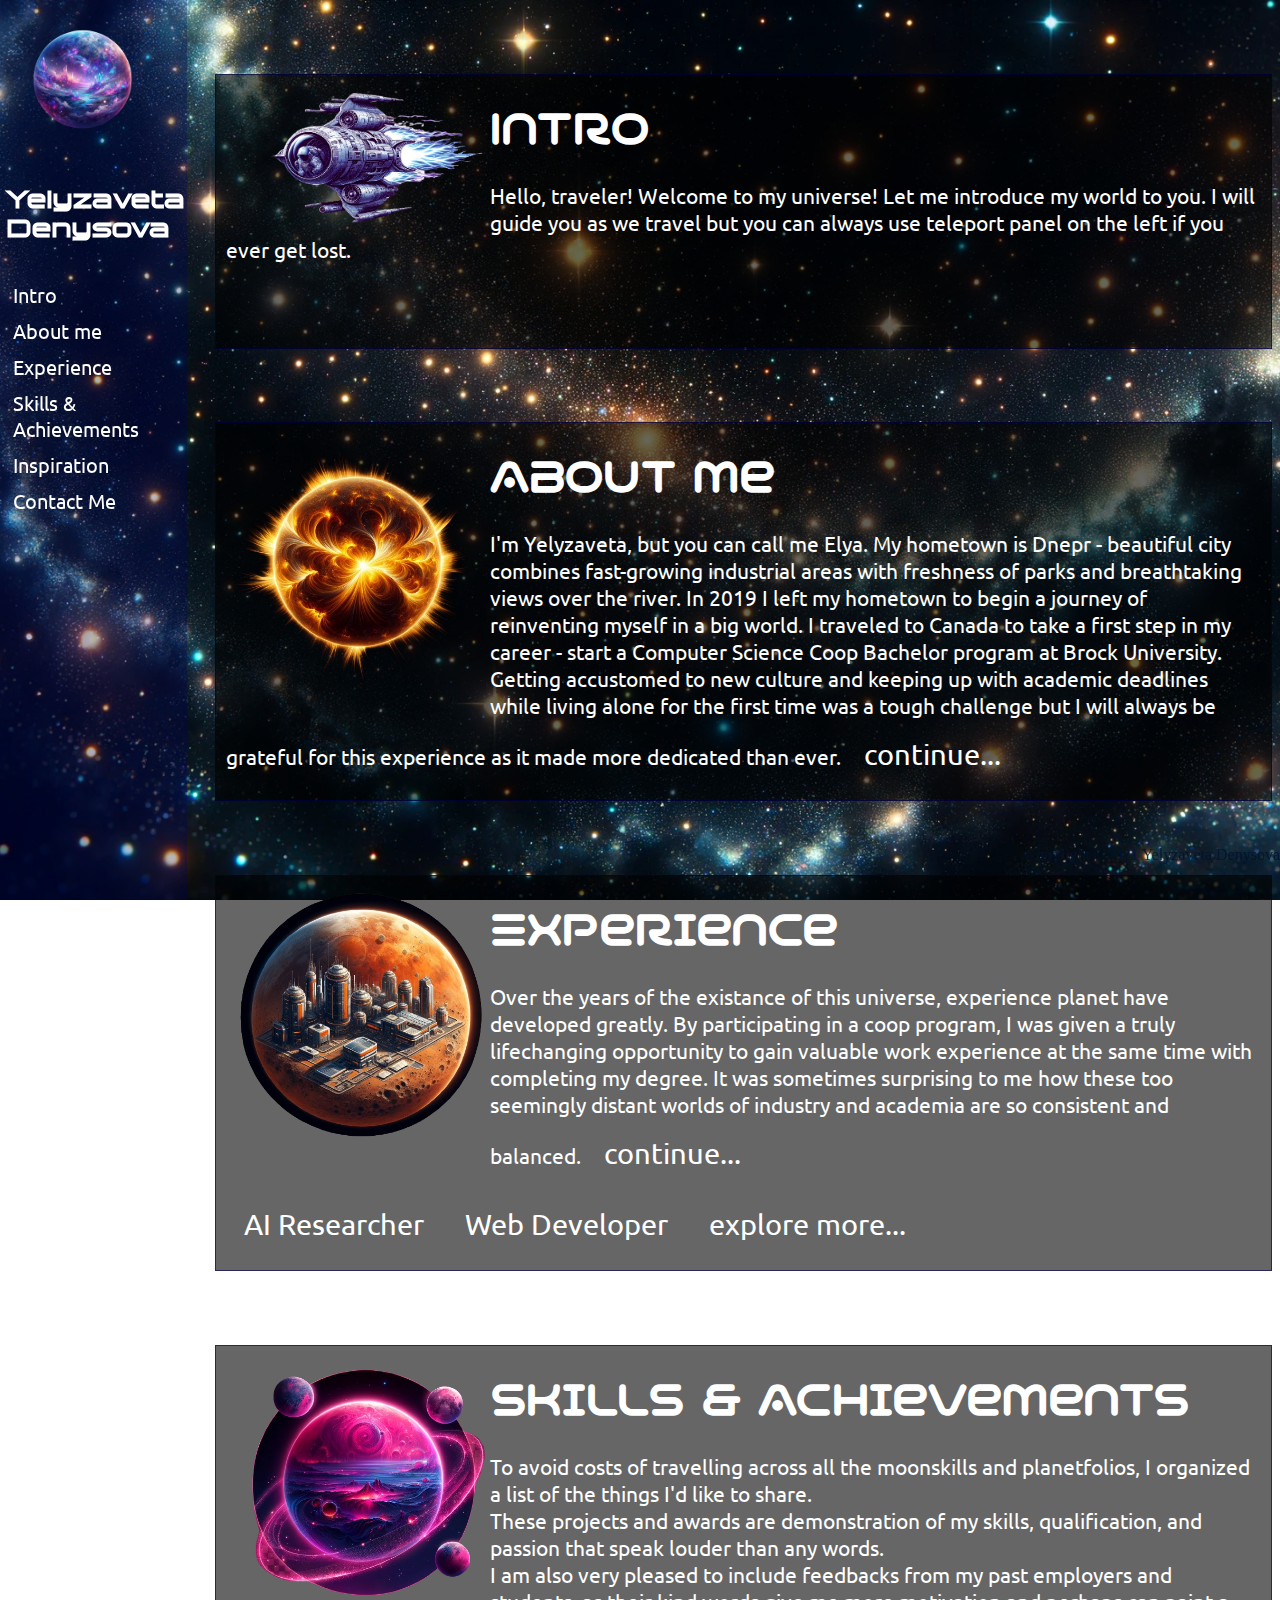
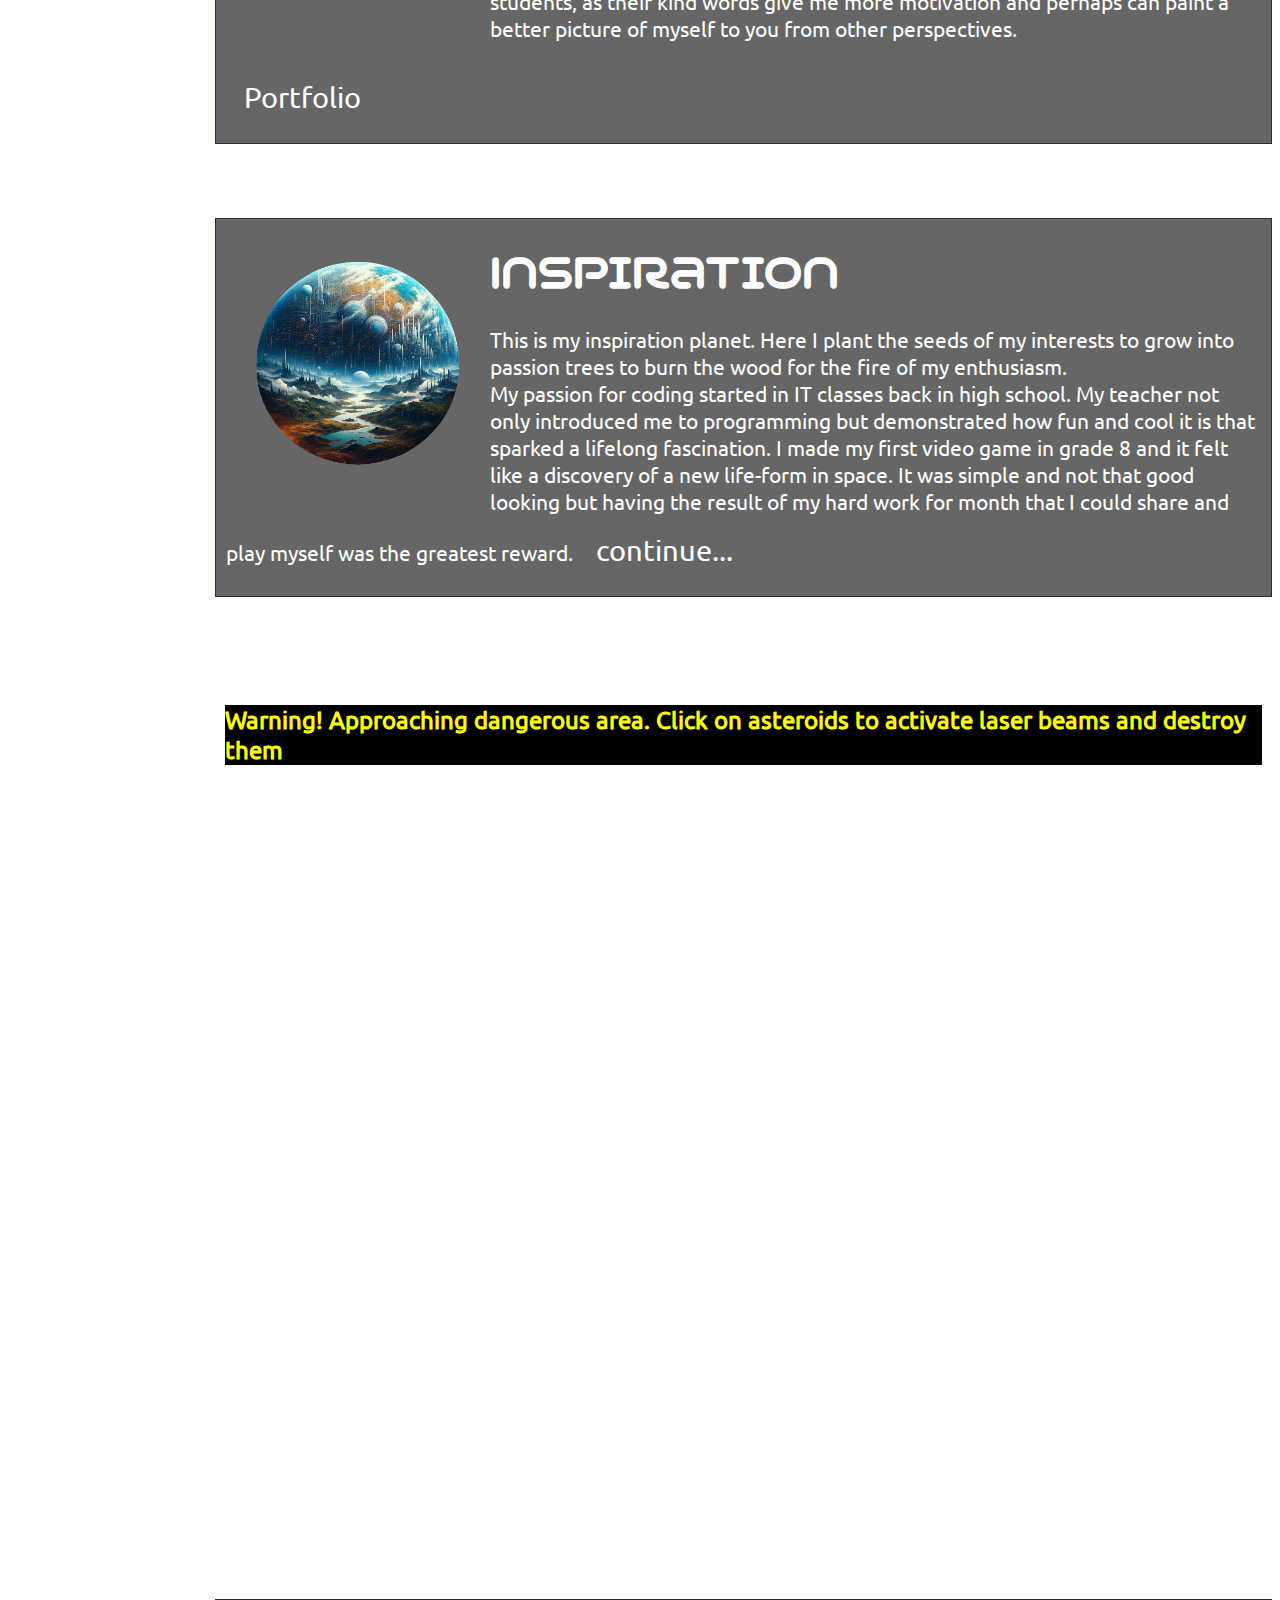
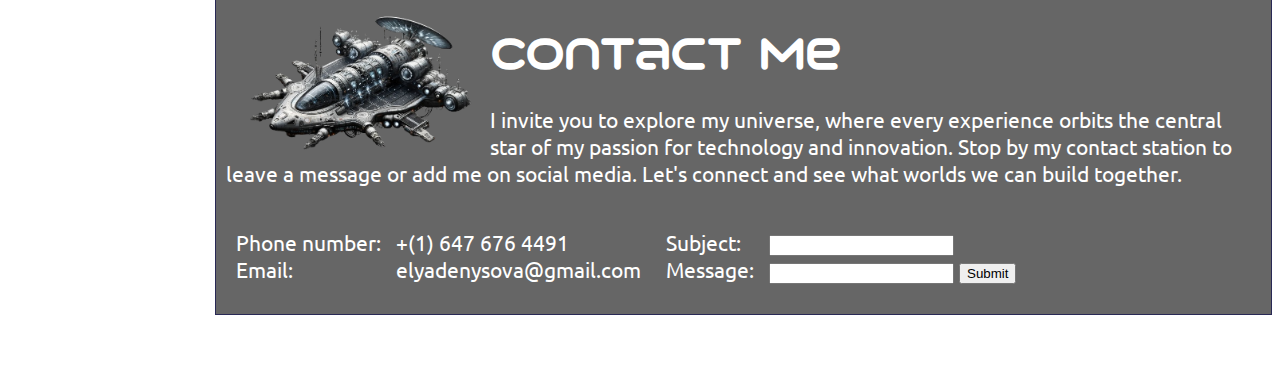
==== index.html @ 6df2155f "more pics" ====
<!DOCTYPE html>
<html>

<head>
  <meta charset="UTF-8">
  <link rel="icon" href="img/planetLogo0.png" type="image/x-icon">
  <title>Yelyzaveta Denysova</title>
  <link rel="stylesheet" href="styles.css">
  <link rel="stylesheet" href="https://use.fontawesome.com/releases/v5.14.0/css/all.css"
    integrity="sha384-HzLeBuhoNPvSl5KYnjx0BT+WB0QEEqLprO+NBkkk5gbc67FTaL7XIGa2w1L0Xbgc" crossorigin="anonymous">
</head>

<body>
  <header>
    <nav id="navbar">
      <a><img src="img/planetLogo0.png" alt="Logo"></a>
      <h2 id="personalName">Yelyzaveta Denysova</h2>
      <ul>
        <div><a href="#intro">Intro</a></div>
        <div><a href="#about">About me</a></div>
        <div><a href="#exp">Experience</a></div>
        <div><a href="#skills">Skills & Achievements</a></div>
        <div><a href="#insp">Inspiration</a></div>
        <div><a href="#contact">Contact Me</a></div>
      </ul>
      <div id="social"><a href="https://www.linkedin.com/in/elyadenysova">
          <i class="fab fa-linkedin"></i>
        </a>
        <a href="https://www.instagram.com/elya_dnsv">
          <i class="fab fa-instagram"></i>
        </a>
        <a href="https://github.com/ed18xy">
          <i class="fab fa-github"></i>
        </a>
      </div>
    </nav>
  </header>
  <main id="maincontent">
    <section class="section" id="intro">
      <a><img id="sectionimg" class="sectionimg" src="img/ship1.png" alt="ship"></a>
      <h1>Intro</h1>
      <p>Hello, traveler! Welcome to my universe! Let me introduce my world to you.
        I will guide you as we travel but you can always use teleport panel on the
        left if you ever get lost. </br></br></br> </p>
    </section>
    <section class="section" id="about">
      <a><img id="sectionimg" class="sectionimg" src="img/sun0.png" alt="ship"></a>
      <h1>About me</h1>
      I'm Yelyzaveta, but you can call me Elya. My hometown is Dnepr - beautiful city combines
        fast-growing industrial areas with freshness of parks and breathtaking views over the river.
        In 2019 I left my hometown to begin a journey of reinventing myself in a big world.
        I traveled to Canada to take a first step in my career - start a Computer Science Coop Bachelor program
        at Brock University. Getting accustomed to new culture and keeping up with academic deadlines while living alone
        for the first time was a tough challenge but I will always be grateful for this experience as it made more
        dedicated than ever. <div type="button" class="collapsible" style="display: inline-flex;">continue... </div>
          <p class="content">
            <img id="aboutMeimg" class="contextimg" src="img/meBrock.jpg" alt="me">
        As my graduation looms, I reflect on a path marked by intellectual growth and professional
        refinement. I have completed several coop work terms enriching my knowledge and sharpening my skills while also
        greatly expanding my network with brilliant people. However, I could not settle at this and wanted to diversify
        my journey even more by becoming a research and later teaching assistant at my university. All that not only
        gave me pricelessly valuable knowledge and skills, but it was simply fun and fulfilling. I was looking forward
        each day to see how I can advance my research, or what cool feature can I add to my project, or how can I engage
        students into learning a new concept. As I am approaching my graduation and my time at Brock University is about
        to end, this is only the beginning of my journey, and I cannot wait to see where it will bring me.
          </p>
    </section>
    <section class="section" id="exp">
      <a><img id="sectionimg" class="sectionimg" src="img/expo0.png" alt="ship"></a>
      <h1>Experience</h1>
        Over the years of the existance of this universe, experience planet have developed greatly. By participating in
        a coop program, I was given a truly lifechanging opportunity to gain valuable work experience at the same time
        with completing my degree. It was sometimes surprising to me how these too seemingly distant worlds of industry
        and academia are so consistent and balanced.  <div type="button" class="collapsible" style="display: inline-flex;">continue... </div>
        <div class="content" style="float: left;">
          <img id="expimg" class="contextimg" src="img/CNposters.JPG" alt="me">
          I learned how useful certain theoretical concepts are for
        optimization of a real-life projects and at the same time the involvement in a large-scale system with
        contribution from many highly experienced and skilled developers enriched my knowledge and showed me realistic
        examples of the concepts I have learned.
        In each role I looked for ways to learn as much as possible and to
        provide the best value out of my own skills, and based on employers' feedback I believe I was successful. Almost
        every time I would go above my job responsibilities just to utilize my time to the most potential like my
        contribution to Artificial Intelligence lab in Ministry of Transportation. Therefore, this is not just a
        description of my past jobs' responsibilities, this is a summary of my real personal contribution that I worked
        really hard on.
        </div></br>
      <button type="button" class="collapsible" style="font-family:'Ubuntu'">AI Researcher <i
          class="fa fa-caret-down"></i></button>
      <div class="content">
        <ul>
          <li>Received NSERC Undergraduate Student Research Award for full-time research in AI.</li>
          <li>Conducted a comparative study of different types of Cooperative Particle Swarm Optimization(CPSO)
            algorithms for training Artificial Neural Networks(ANN).</li>
          <li>Developed basic CPSO architecture, implemented Merging and Decomposition algorithms, and optimized ANN
            testing of learning and evaluation.</li>
          <li>Organized workload, collaborated with other students, and reported frequently to supervisor.</li>
        </ul>
      </div>
      <button type="button" class="collapsible" style="font-family:'Ubuntu'">Web Developer <i
          class="fa fa-caret-down"></i></button>
      <div class="content">
        <img id="expimg" class="contextimg" src="img/iOlabwork.png" alt="me">
        <ul>
          <li>Developed and integrated new feature in JavaScript for the new hardware plug-in to include more sensors
            for the expansion of the iOLab Online.</li>
          <li>Provided support for all sensors set-up, calibration, and data gathering as well as the plug-in board
            general settings and functionality.</li>
          <li>Conducted extensive software testing online and in-lab, provided technical suggestions throughout all the
            planning and implementation. </li>
          <li>Communicated with professors to ensure quality product by the deadline as well as to provide suggestions
            for design improvement.</li>
          <li>Provided detailed documentation and maintenance to ensure smooth release.</li>
        </ul>
      </div>
      <div type="button" class="collapsible" style="display: inline-flex;">explore more... </div>
      <div class="content">
      <button type="button" class="collapsible" style="font-family:'Ubuntu'">Full-Stack Developer and Researcher: Ministry of
        Transportation <i class="fa fa-caret-down"></i></button>
      <div class="content">
        <ul>
          <li>Conducted maintenance and evolution of the online educational platform focusing on enhancing user
            experience using JavaScript, improving backend with C#, leading to faster loading times by 4 times and more
            reliable performance, and optimising SQL database with more efficient data structures reducing table size by
            up to 10%.</li>
          <li>Collaborated daily with peers following Agile process techniques for effective communication with other
            developers and management. </li>
          <li>Conducted research on innovative blockchain technologies and held 2 presentations (general and technical)
            to share my findings with colleagues.</li>
          <li>Assisted on a project utilising AI with labelling, training, and developing Python scripts for recording
            data that allowed showcasing superior model performance at over 98%.</li>
          <li>Examined and evaluated the benefits and challenges of NVIDIA TAO tool in training open source model on the
            custom dataset.</li>
          <li>Performed research and prepared detailed report as well as presentation on tools and technologies that
            ministry should consider for enabling MTO's Data Marketplace </li>
        </ul>
      </div><br />
      <button type="button" class="collapsible" style="font-family:'Ubuntu'">Lab Demonstrator: Internet Technologies <i
          class="fa fa-caret-down"></i></button>
      <div class="content">
        <ul>
          <li>Taught practical skills of web development including HTML, CSS, JavaScript, PHP, SQL, and Python through
            live demonstration and exercise practice</li>
          <li>Collaborated with other TAs and professor to review and improve lab curriculum as well as providing
            constant updates on students feedback after labs </li>
          <li>Shared techniques for creating fast, responsive, and secure web pages as well as tips from personal
            experience in the industry</li>
          <li>Managed 4 lab groups, 1 consultation hour, and 2 exam sessions while keeping up with grading, preparing
            for labs, and answering emails</li>
          <li>Volunteered to design and distribute a lab practice test to assist students with exam preparation </li>
        </ul>
      </div>
      <button type="button" class="collapsible" style="font-family:'Ubuntu'">Lead Instructor: CodeNinjas <i
          class="fa fa-caret-down"></i></button>
      <div class="content">
        <img id="expimg" class="contextimg" src="img/cnDrawing.JPG" alt="me">
        <ul>
          <li>Examined and updated the Create program curriculum for game development in Scratch, RobloxStudio, Unity,
            and JavaScript based Game Development Platform.</li>
          <li>Increased students' ability to learn and explore objects and functions by upgrading the search feature and
            developing new content on the documentation website.</li>
          <li>Demonstrated leadership skills by performing as a role model to the rest of the sensei team to help them
            expand their knowledge and improve teaching skills.</li>
        </ul>
      </div>
      <button type="button" class="collapsible" style="font-family:'Ubuntu'">Code Sensei: CodeNinjas <i
          class="fa fa-caret-down"></i></button>
      <div class="content">
        <img id="expimg" class="contextimg" src="img/meWorkCn.JPG" alt="me">
        <ul>
          <li>Introduced students to coding through game-building activities, teaching basics of game development and 3D
            modeling, and demonstrating how programming can be amusing, challenging, and entertaining.</li>
          <li>Engaged kids ages 5-7 in image-based coding activities and building power circuits and helping them
            develop critical thinking and hand motor skills.</li>
          <li>Hosted "Parents Night Out", birthday parties and other events involving entertaining group activities and
            games in fun and informal environment.</li>

        </ul>
      </div>
    </div>
    </section class="section">
    <section class="section" id="skills">
      <a><img id="sectionimg" class="sectionimg" src="img/portfolio3.png" alt="ship"></a>
      <h1>Skills & Achievements</h1>
      <p>To avoid costs of travelling across all the moonskills and planetfolios, I organized a list of
        the things I'd like to share.
        </br>These projects and awards are demonstration of my skills, qualification, and passion that
        speak louder than any words.
        </br>I am also very pleased to include feedbacks from my past employers and students, as their kind words give
        me more motivation and perhaps can paint a better picture of myself to you from other perspectives.

      </p>
      <button type="button" class="collapsible" style="font-family:'Ubuntu'">Portfolio<i
          class="fa fa-caret-down"></i></button>
      <div id="portfolio" class="content">

      </div>
    </section>
    <section class="section" id="insp">
      <a><img id="sectionimg" class="sectionimg" src="img/inspoplanet3.png" alt="ship"></a>
      <h1>Inspiration</h1>
      This is my inspiration planet. Here I plant the seeds of my interests to grow into passion trees to burn the
        wood for the fire of my enthusiasm.
        <br />My passion for coding started in IT classes back in high school. My teacher not only introduced me to
        programming but demonstrated how fun and cool it is that sparked a lifelong fascination. I made my first video
        game in grade 8 and it felt like a
        discovery of a new life-form in space. It was simple and not that good looking but having the result of my hard
        work for month that I could share and play myself was the greatest reward.
        <div type="button" class="collapsible" style="display: inline-flex;">continue... </div>
          <p class="content">
            <img id="inspoimg" class="contextimg" src="img/me.png" alt="me">
        <br />As long as I can remember I was always mesmerised by the unknown of space so there is no surprised that my
        favourite genre is science fiction. I especially enjoy The Martian Chronicles and short stories by Ray Bradbury.
        <br />I can't go without mentioning my heartwarming creative outlet - dancing. I have been perfecting this art
        for years - professionally and as hobby. It goes without saying that music has a big impact on me too.
      </p>
    </section>
    <section id="gameplace">
      <h3>Warning! Approaching dangerous area. Click on asteroids to activate laser beams
        and destroy them
      </h3>
      <canvas id="game"></canvas>
      <script src="main.js"></script>
    </section class="section">
    <section class="section" id="contact">
      <a><img id="sectionimg" class="sectionimg" src="img/station0.png" alt="ship"></a>
      <h1>Contact Me</h1>
      <p>
        I invite you to explore my universe, where every experience orbits the central star of my passion for technology
        and innovation. Stop by my contact station to leave a message or add me on social media. Let's connect and see
        what worlds we can build together.
      </p>
      <div id="contactinfo">
        <div>
          <p>
            Phone number: </br>
            Email:
          </p>
        </div>
        <div>
          <p>
            +(1) 647 676 4491</br>elyadenysova@gmail.com
          </p>
        </div>
        <div style="padding-left: 10px;">
          <form id="contact-form0">
            <label for="name">Subject:</label></br>
            <label for="message">Message:</label>
          </form>
        </div>
        <div>
          <form id="contact-form">
            <input type="text" name="name"></br>
            <input name="message"></input>
            <button type="submit">Submit</button>
          </form>
        </div>
      </div>

    </section>
  </main>
  <script>
    //adjust sections
    const navbar = document.getElementById("navbar");
    const width = navbar.offsetWidth;
    var section = document.getElementById("maincontent");
    section.style.marginLeft = (width + 20) + "px";

    //adjust images in each section
    var planets = document.getElementsByClassName("sectionimg");

    for (var i = 0; i < planets.length; i++) {
      if (window.innerWidth > 850) {
        planets[i].style.width = 0.25 * section.offsetWidth + 'px';
      } else {
        planets[i].style.width = 0.45 * section.offsetWidth + 'px';
      }

    }
    var sectionels = document.getElementsByClassName("section");
    for (var i = 0; i < sectionels.length; i++) {
      sectionels[i].style.minHeight = planets[i].offsetHeight + 'px';
    }

    //add collapsable code 
    var coll = document.getElementsByClassName("collapsible");
    for (var i = 0; i < coll.length; i++) {
      coll[i].addEventListener("click", function () {
        this.classList.toggle("active");
        var content = this.nextElementSibling;
        if (content.style.display === "list-item") {
          content.style.display = "none";
        } else {
          content.style.display = "list-item";
        }
      });
    }
  </script>
  <footer>
    <p>Copyright ©2021 Yelyzaveta Denysova</p>
  </footer>
</body>

</html>
---- styles.css ----
@font-face {
  font-family: 'Monoton';
  src: url('technovier-bold-font/TechnovierBold-1GY5g.ttf') format('truetype');
}
@font-face {
  font-family: 'Varino';
  src: url('varino-normal-font/VarinonormalRegular-nRYg4.otf') format('truetype');
}
@font-face {
  font-family: 'Ubuntu';
  src: url('ubuntu-font/Ubuntu-n1M0.ttf') format('truetype');
}
@font-face {
  font-family: 'ModernW';
  src: url('modern-warfare/ModernWarfare-OV7KP.ttf') format('truetype');
}

/* Set the font for the entire document */
main {
  font-family: 'Ubuntu', sans-serif;
}

nav ul {
  font-family: "Ubuntu", sans-serif;
  padding: 7%;
}

main h1{
  font-family: 'Varino', sans-serif;
}


/* Set the background image */
body {
  background-image: url('img/sky0.png'); /* Switch to online url*/
  
  /* Scale the image to fit the screen */
  background-size: cover;
  
  /* Position the image in the center */
  background-position: center;
  
  /* Make the image fixed so it does not scroll with the page */
  background-attachment: fixed;

}

/* Set the color of the text in the header to green */
header {
  color: green;
}

/* Set the background color of the navigation menu to black */
nav {
  background-color: rgba(0, 2, 99, 0.292);
  
}

/* Set the color of the text in the navigation menu to purple */
nav a {
  color: white;
  text-decoration: none;
  font-size: 15pt;
}

/* Add a hover effect to the navigation menu links */
nav a:hover {
  text-shadow: 5px 5px 15px rgba(7, 9, 7, 0.865);
  color: rgb(183, 0, 255);
}

/* Set the side menu to be fixed on the left side of the screen */
nav {
  position: fixed;
  top: 0;
  left: 0;
  width: min-content;
  height: 100%; /* Make the menu as tall as the screen */
}

/* Add some styles to the links in the menu */
nav a {
  margin-bottom: 10px;
  display: flex;
  align-items: center;
}

nav img {
  width: 80pt;
  float: left;
  padding: 20pt;
  margin-right: 20pt;
}


/* Add some margin to the main content to make room for the fixed menu */
main {
  color: rgb(255, 255, 255); 
  font-size: 130%;
}

/* Add some padding to the sections */
section {
  padding: 10px;
  margin-bottom: 7%;
  align-content:stretch;
  margin-top: 7%;
}

/* Add some margin to the bottom of the footer */
footer {
  margin-bottom: 20px;
}

#intro, #about, #exp, #skills, #insp, #contact{
  background-color: rgba(0, 0, 0, 0.6);
  border: 1px solid rgba(0, 0, 74, 0.6);
}

#gameplace h3{
  color: yellow;
  background-color: black;
}

#personalName {
  padding: 3%;
  color: rgb(255, 255, 255);
  font-family: 'Monoton', sans-serif;
}

#social {
  text-decoration: none;
  color: white;
  text-align:center;
  margin-top: 100px;
}

#social a {
  display: inline-block;
  margin-left: 10px;
  font-size: 30px;
}

#social a:hover {
  color: rgb(255, 0, 153);
}


footer {
  position: fixed;
  bottom: 0;
  right: 0;
  color:rgba(1, 18, 49, 0.866)
}

#sectionimg {
  float: left;
}

.collapsible {
  cursor: pointer;
  padding: 18px;
  border: none;
  background-color: rgba(210, 180, 140, 0);
  font-size: 140%;
  color: white;
}

.collapsible:hover {
  text-decoration: underline;
}

.content {
  display: none;
  overflow: hidden;
}

main a {
  color: white;
}

main a :hover {
  color: greenyellow;
}

#contactinfo {
  color: white;
  text-align:left;
  align-items: stretch;
  
}

#contactinfo div {
  display: inline-block;
  margin-left: 10px;
}

/*For portfolio files*/
.preview-container {
  transition: transform 0.3s ease;
  margin: 20px;
}
.preview-container:hover {
  transform: scale(1.5); /* Adjust scale value as needed */
}
#doc1img {
  width: 100%;
}

.containerDoc {
  text-align: center;
}

.contentRow{
  display: inline-flex;
}

.contextimg {
  float: right;
  width: 18%;
  padding-right: 2%;
}
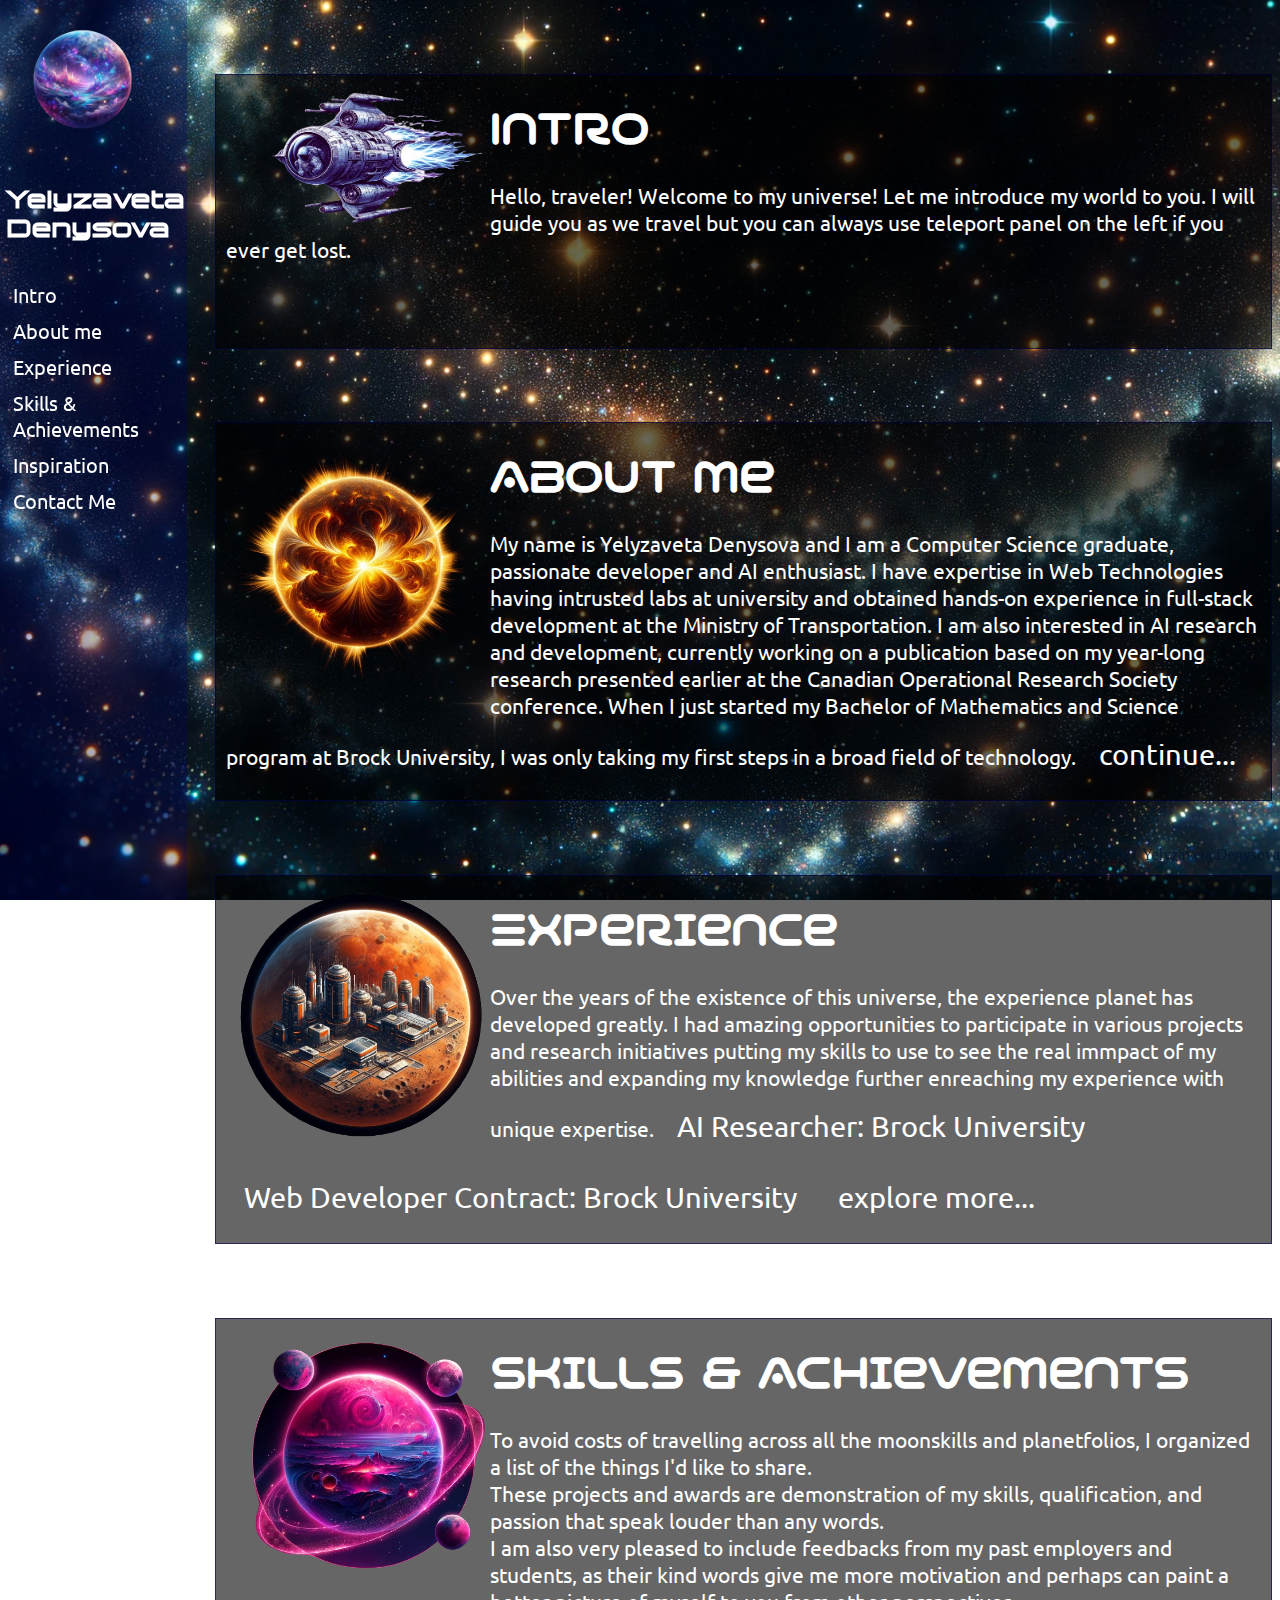
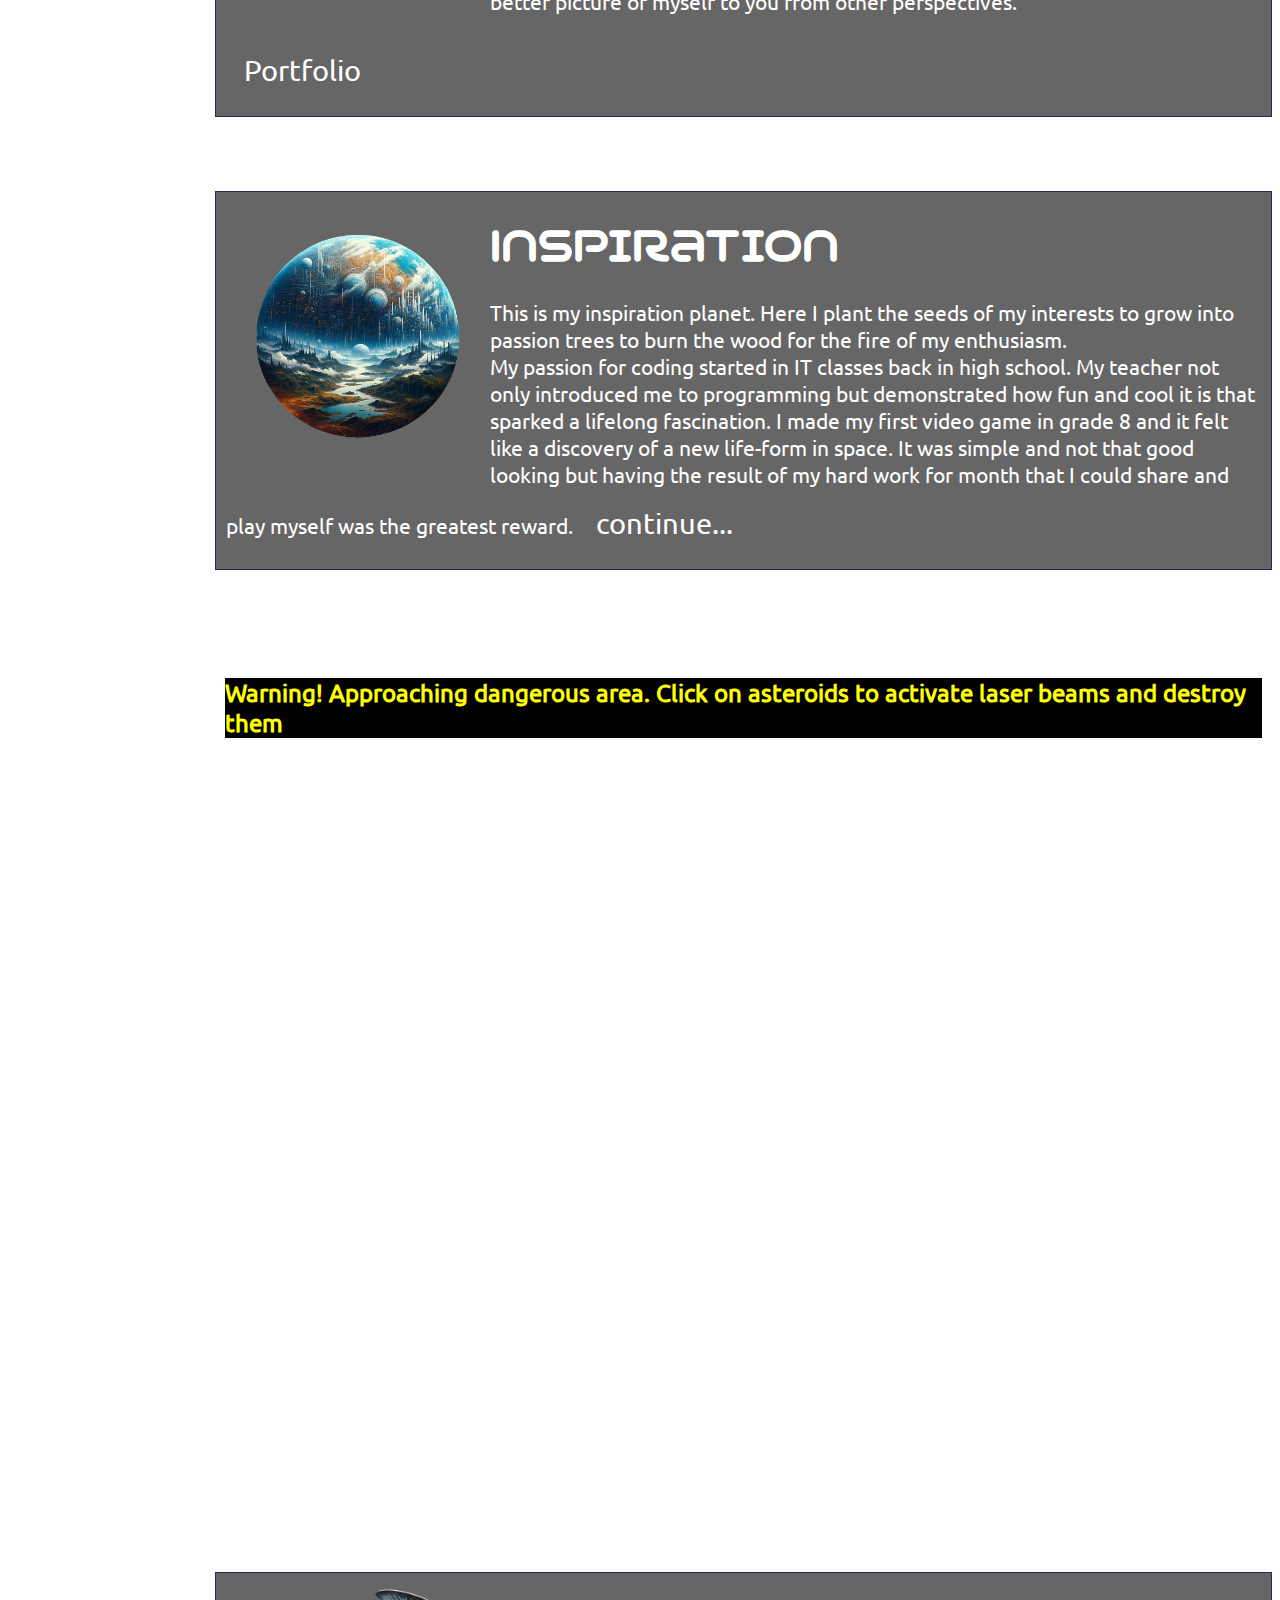
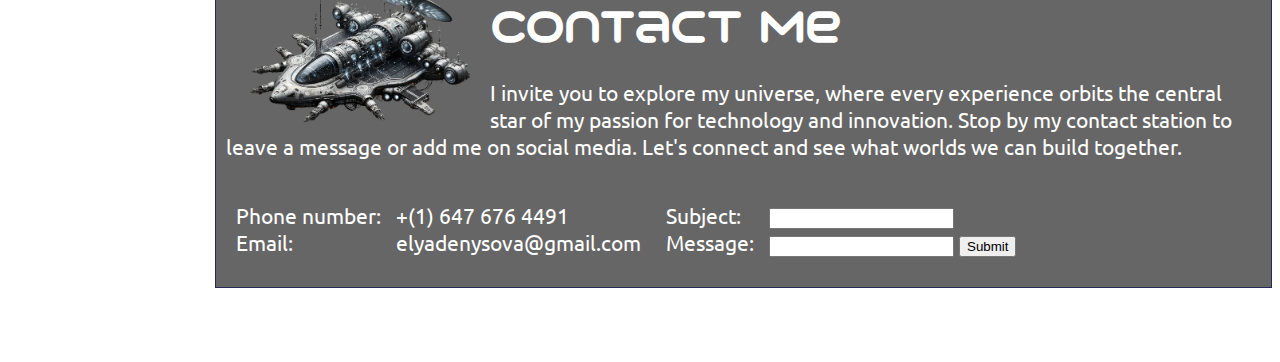
==== commit 58556641: "added bio" ====
--- a/index.html
+++ b/index.html
@@ -46,46 +46,19 @@
     <section class="section" id="about">
       <a><img id="sectionimg" class="sectionimg" src="img/sun0.png" alt="ship"></a>
       <h1>About me</h1>
-      I'm Yelyzaveta, but you can call me Elya. My hometown is Dnepr - beautiful city combines
-        fast-growing industrial areas with freshness of parks and breathtaking views over the river.
-        In 2019 I left my hometown to begin a journey of reinventing myself in a big world.
-        I traveled to Canada to take a first step in my career - start a Computer Science Coop Bachelor program
-        at Brock University. Getting accustomed to new culture and keeping up with academic deadlines while living alone
-        for the first time was a tough challenge but I will always be grateful for this experience as it made more
-        dedicated than ever. <div type="button" class="collapsible" style="display: inline-flex;">continue... </div>
+      My name is Yelyzaveta Denysova and I am a Computer Science graduate, passionate developer and AI enthusiast. I have expertise in Web Technologies having intrusted labs at university and obtained hands-on experience in full-stack development at the Ministry of Transportation. I am also interested in AI research and development, currently working on a publication based on my year-long research presented earlier at the Canadian Operational Research Society conference. When I just started my Bachelor of Mathematics and Science program at Brock University, I was only taking my first steps in a broad field of technology. 
+       <div type="button" class="collapsible" style="display: inline-flex;">continue... </div>
           <p class="content">
             <img id="aboutMeimg" class="contextimg" src="img/meBrock.jpg" alt="me">
-        As my graduation looms, I reflect on a path marked by intellectual growth and professional
-        refinement. I have completed several coop work terms enriching my knowledge and sharpening my skills while also
-        greatly expanding my network with brilliant people. However, I could not settle at this and wanted to diversify
-        my journey even more by becoming a research and later teaching assistant at my university. All that not only
-        gave me pricelessly valuable knowledge and skills, but it was simply fun and fulfilling. I was looking forward
-        each day to see how I can advance my research, or what cool feature can I add to my project, or how can I engage
-        students into learning a new concept. As I am approaching my graduation and my time at Brock University is about
-        to end, this is only the beginning of my journey, and I cannot wait to see where it will bring me.
+            Through a number of courses, research projects and work experience I have discovered my two main areas of interest: Web Technology and Artificial Intelligence. I decided to pursue my passion and took additional courses focusing on Neural Networks, Natural Language Processing and more earning a degree concentration in Intelligent Systems. Additionally, I have completed a Web Development Contract for the physics department and taught labs for the Internet Technology class sharpening my web development skills as well as my leadership and communication abilities. The highlight of my AI research work was my presentation at the CORS conference, which was a truly wonderful experience where I got to meet lots of fascinating people, see their delightful presentations and just get to know the community of passionate researchers.
           </p>
     </section>
     <section class="section" id="exp">
       <a><img id="sectionimg" class="sectionimg" src="img/expo0.png" alt="ship"></a>
       <h1>Experience</h1>
-        Over the years of the existance of this universe, experience planet have developed greatly. By participating in
-        a coop program, I was given a truly lifechanging opportunity to gain valuable work experience at the same time
-        with completing my degree. It was sometimes surprising to me how these too seemingly distant worlds of industry
-        and academia are so consistent and balanced.  <div type="button" class="collapsible" style="display: inline-flex;">continue... </div>
-        <div class="content" style="float: left;">
-          <img id="expimg" class="contextimg" src="img/CNposters.JPG" alt="me">
-          I learned how useful certain theoretical concepts are for
-        optimization of a real-life projects and at the same time the involvement in a large-scale system with
-        contribution from many highly experienced and skilled developers enriched my knowledge and showed me realistic
-        examples of the concepts I have learned.
-        In each role I looked for ways to learn as much as possible and to
-        provide the best value out of my own skills, and based on employers' feedback I believe I was successful. Almost
-        every time I would go above my job responsibilities just to utilize my time to the most potential like my
-        contribution to Artificial Intelligence lab in Ministry of Transportation. Therefore, this is not just a
-        description of my past jobs' responsibilities, this is a summary of my real personal contribution that I worked
-        really hard on.
-        </div></br>
-      <button type="button" class="collapsible" style="font-family:'Ubuntu'">AI Researcher <i
+      Over the years of the existence of this universe, the experience planet has developed greatly. I had amazing opportunities to participate in 
+      various projects and research initiatives putting my skills to use to see the real immpact of my abilities and expanding my knowledge further enreaching my experience with unique expertise. 
+      <button type="button" class="collapsible" style="font-family:'Ubuntu'">AI Researcher: Brock University <i
           class="fa fa-caret-down"></i></button>
       <div class="content">
         <ul>
@@ -97,7 +70,7 @@
           <li>Organized workload, collaborated with other students, and reported frequently to supervisor.</li>
         </ul>
       </div>
-      <button type="button" class="collapsible" style="font-family:'Ubuntu'">Web Developer <i
+      <button type="button" class="collapsible" style="font-family:'Ubuntu'">Web Developer Contract: Brock University<i
           class="fa fa-caret-down"></i></button>
       <div class="content">
         <img id="expimg" class="contextimg" src="img/iOlabwork.png" alt="me">
@@ -186,7 +159,7 @@
         the things I'd like to share.
         </br>These projects and awards are demonstration of my skills, qualification, and passion that
         speak louder than any words.
-        </br>I am also very pleased to include feedbacks from my past employers and students, as their kind words give
+      </br>I am also very pleased to include feedbacks from my past employers and students, as their kind words give
         me more motivation and perhaps can paint a better picture of myself to you from other perspectives.
 
       </p>
--- a/styles.css
+++ b/styles.css
@@ -218,6 +218,13 @@
 
 .contextimg {
   float: right;
-  width: 18%;
+  width: 20%;
   padding-right: 2%;
-}+}
+@media (max-width: 750px) {
+  .contextimg {
+    float: right;
+    width: 33%;
+    padding-right: 2%;
+  }
+}
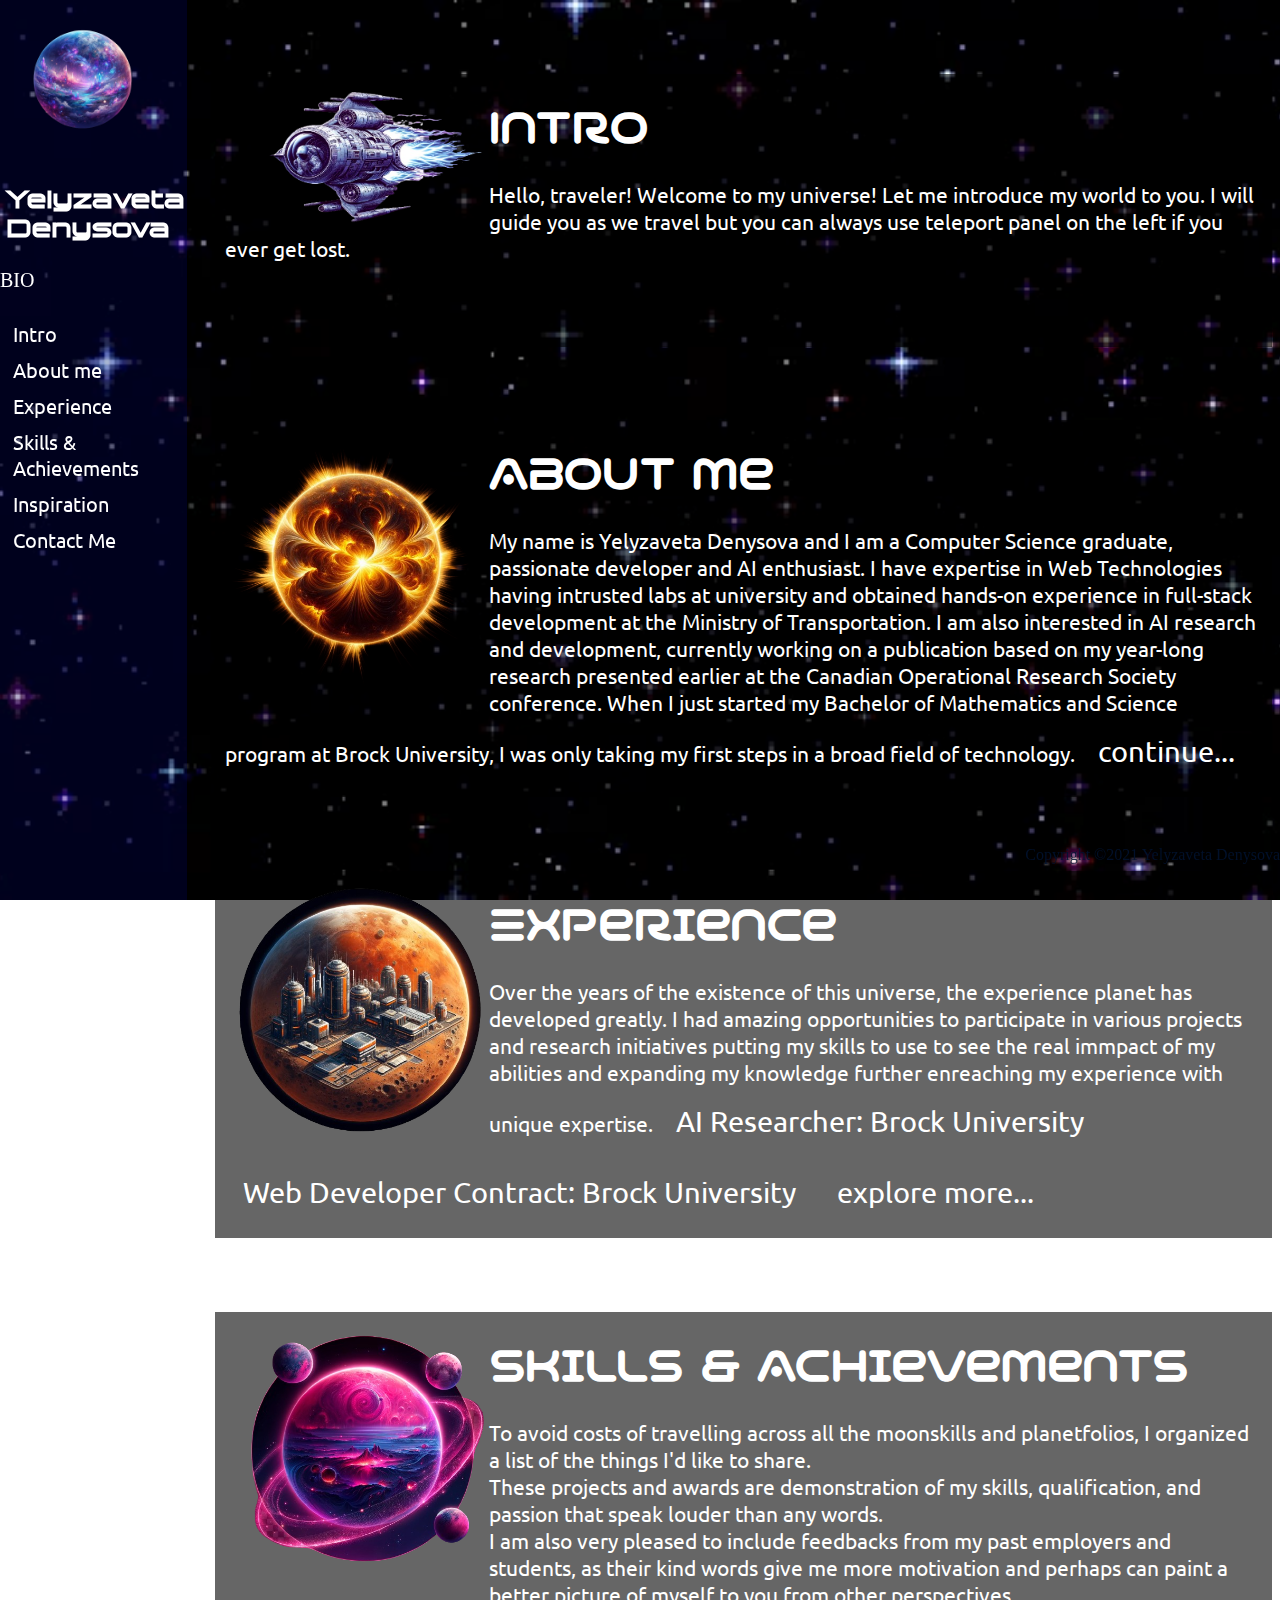
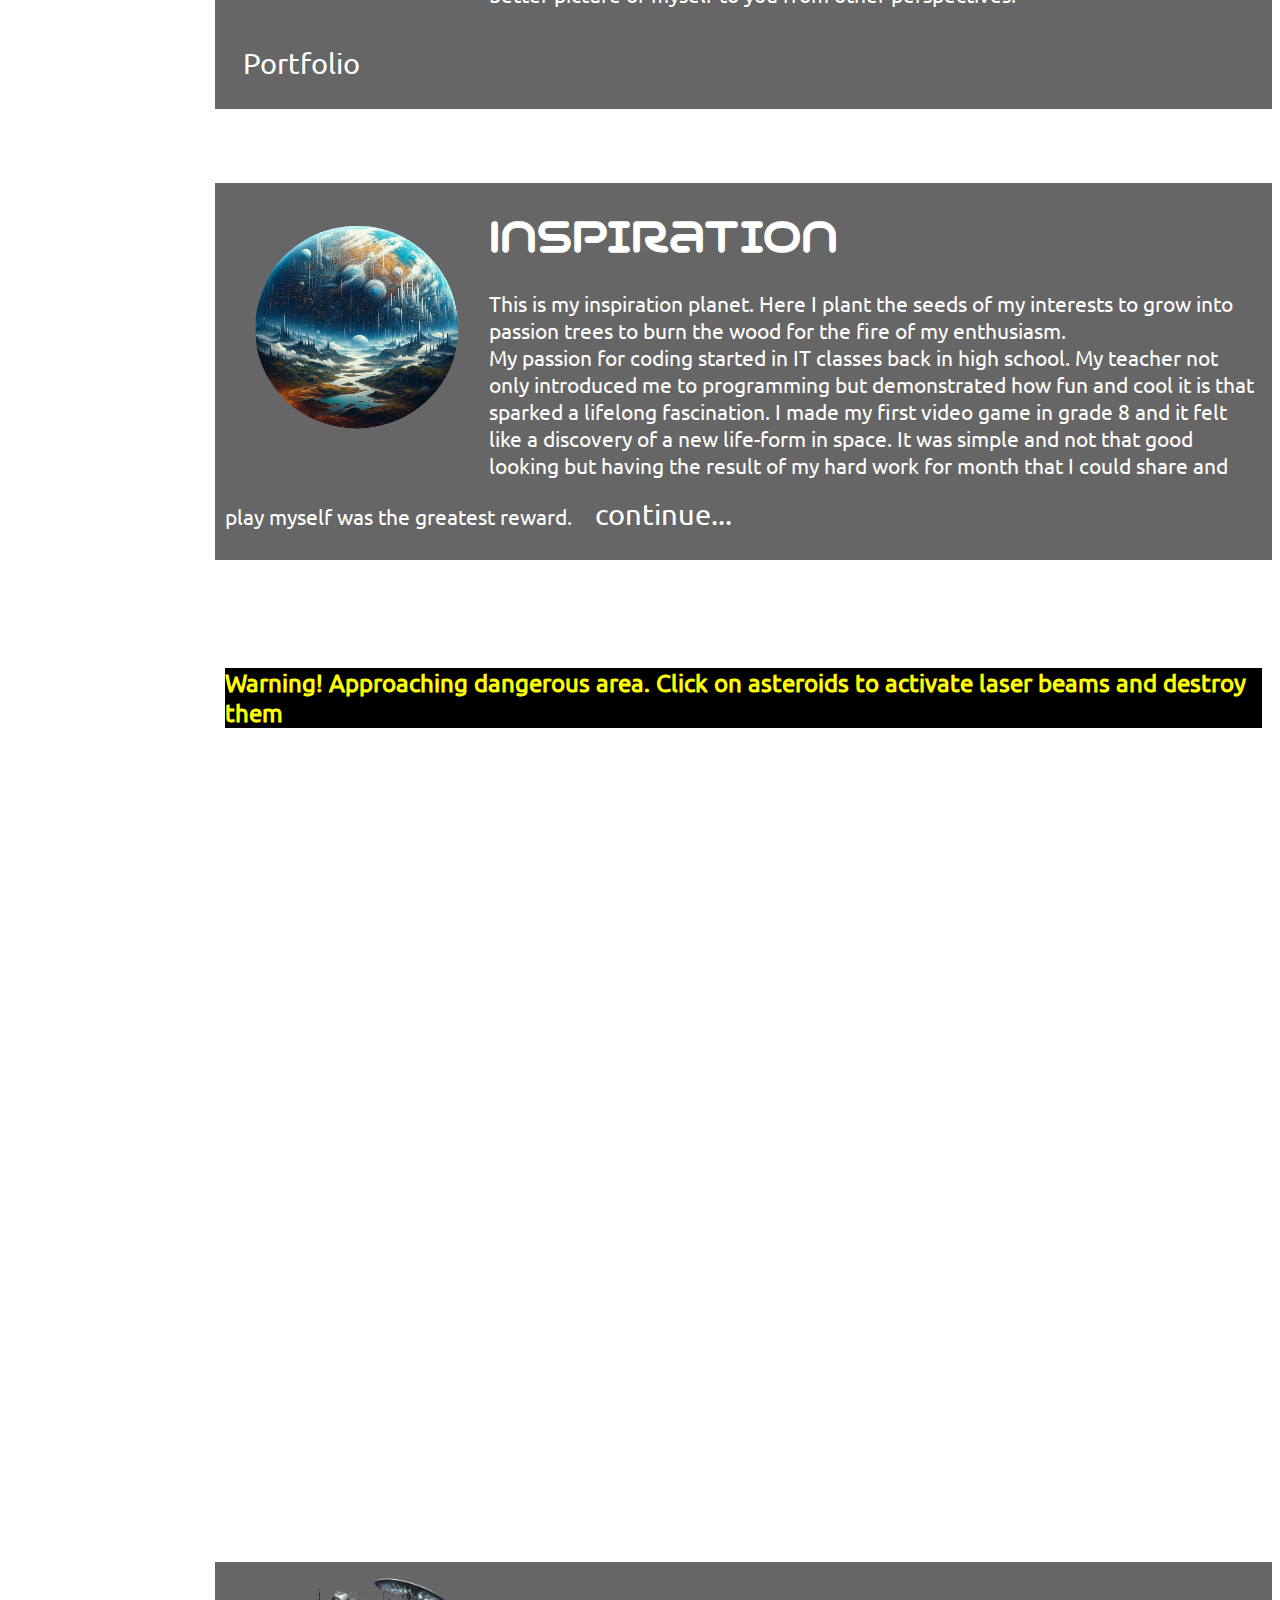
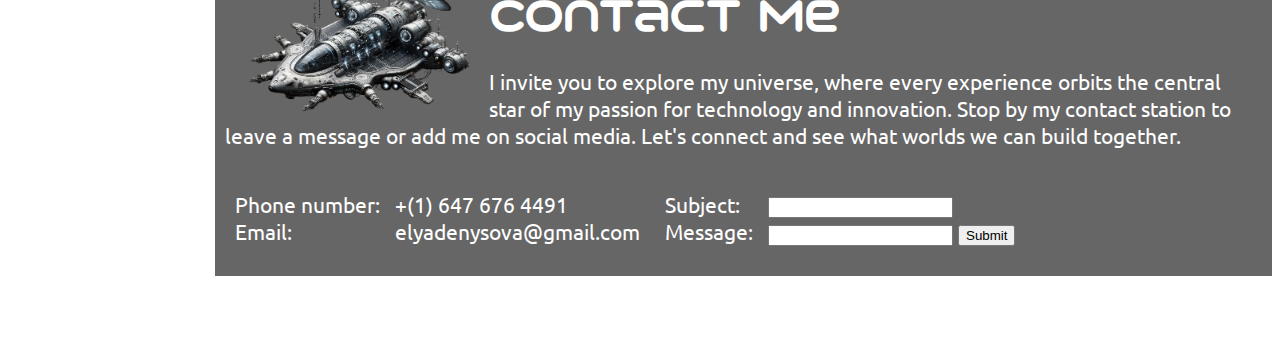
==== commit a1712373: "bio link" ====
--- a/index.html
+++ b/index.html
@@ -15,6 +15,7 @@
     <nav id="navbar">
       <a><img src="img/planetLogo0.png" alt="Logo"></a>
       <h2 id="personalName">Yelyzaveta Denysova</h2>
+      <center><a href="https://ed18xy.github.io/elyadnsv/bio">BIO</a></center>
       <ul>
         <div><a href="#intro">Intro</a></div>
         <div><a href="#about">About me</a></div>
--- a/styles.css
+++ b/styles.css
@@ -33,19 +33,20 @@
 
 /* Set the background image */
 body {
-  background-image: url('img/sky0.png'); /* Switch to online url*/
-  
-  /* Scale the image to fit the screen */
+  background-image: url('img/skybg4.webp'); 
+  
   background-size: cover;
   
-  /* Position the image in the center */
   background-position: center;
   
-  /* Make the image fixed so it does not scroll with the page */
   background-attachment: fixed;
 
 }
-
+/* 
+skybg.webp
+skybg4.webp
+
+*/
 /* Set the color of the text in the header to green */
 header {
   color: green;
@@ -115,7 +116,7 @@
 
 #intro, #about, #exp, #skills, #insp, #contact{
   background-color: rgba(0, 0, 0, 0.6);
-  border: 1px solid rgba(0, 0, 74, 0.6);
+  /* border: 1px solid rgba(0, 0, 74, 0.6); */
 }
 
 #gameplace h3{
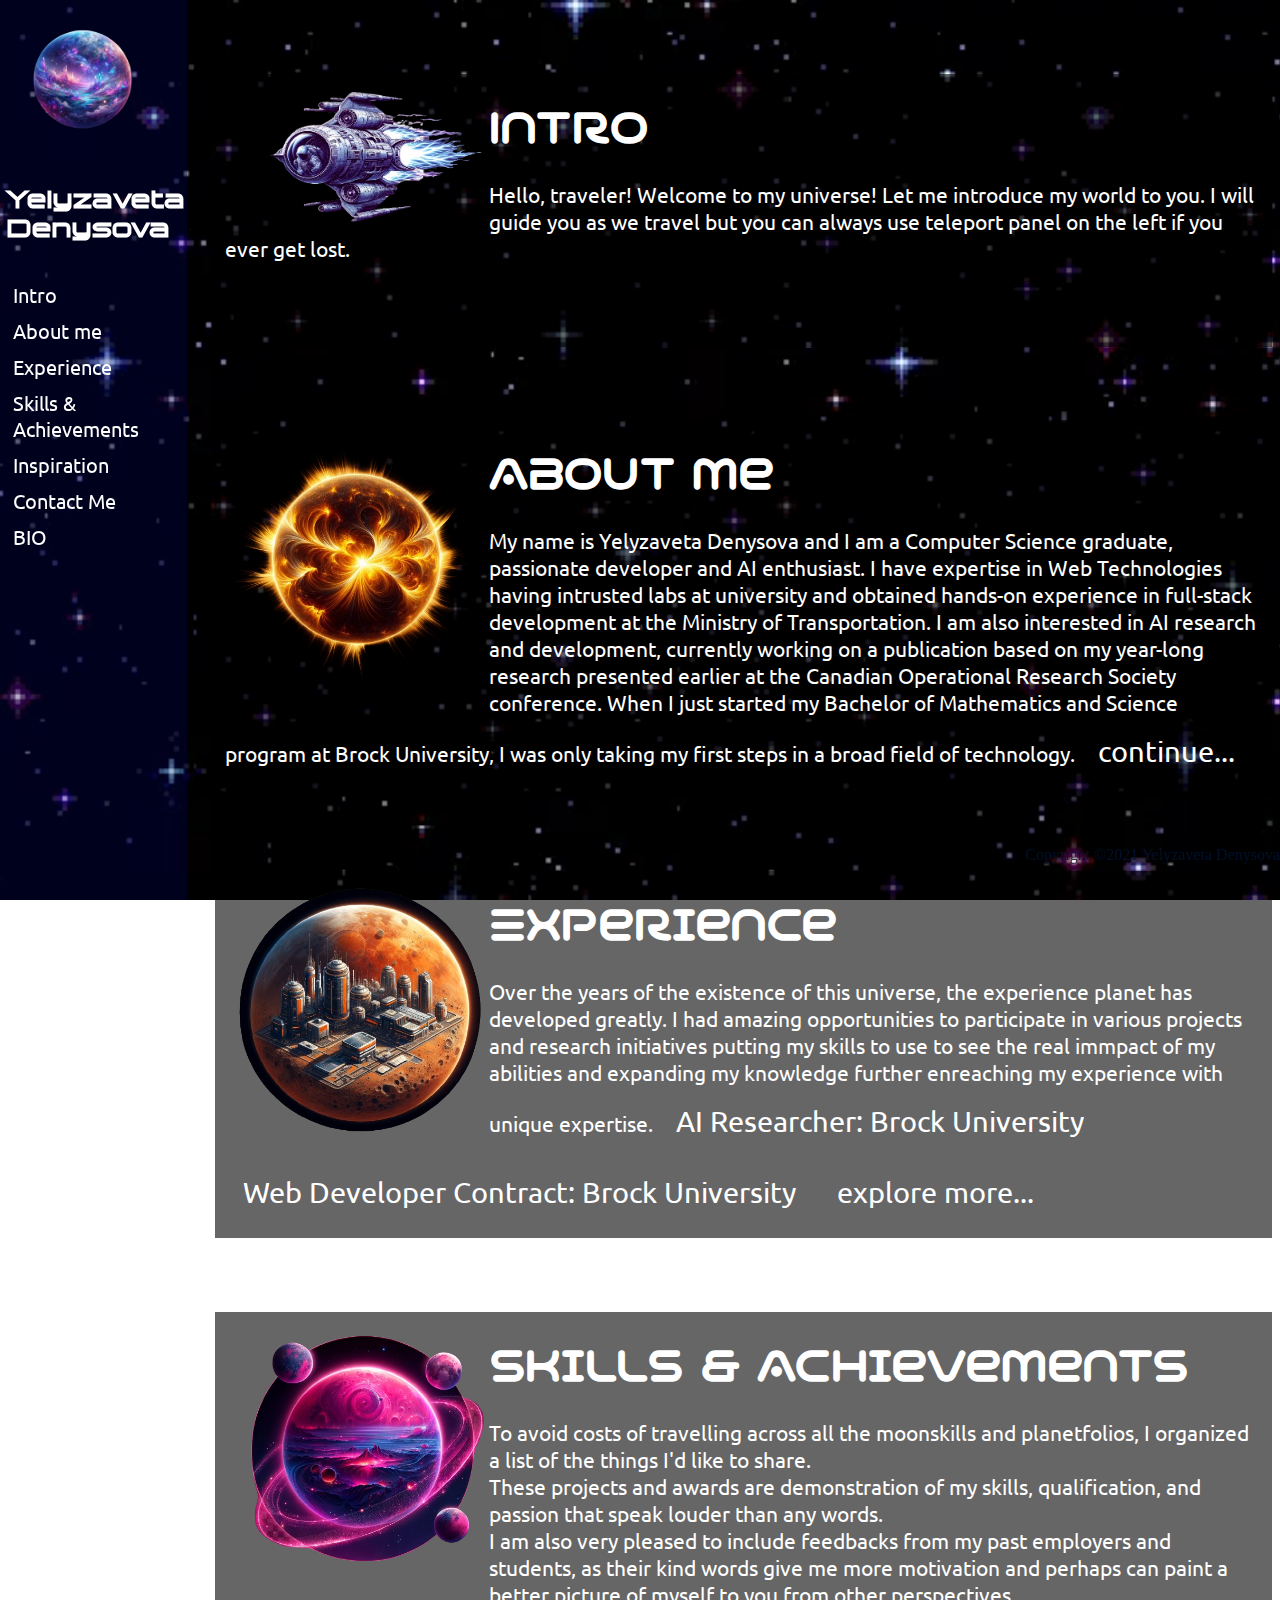
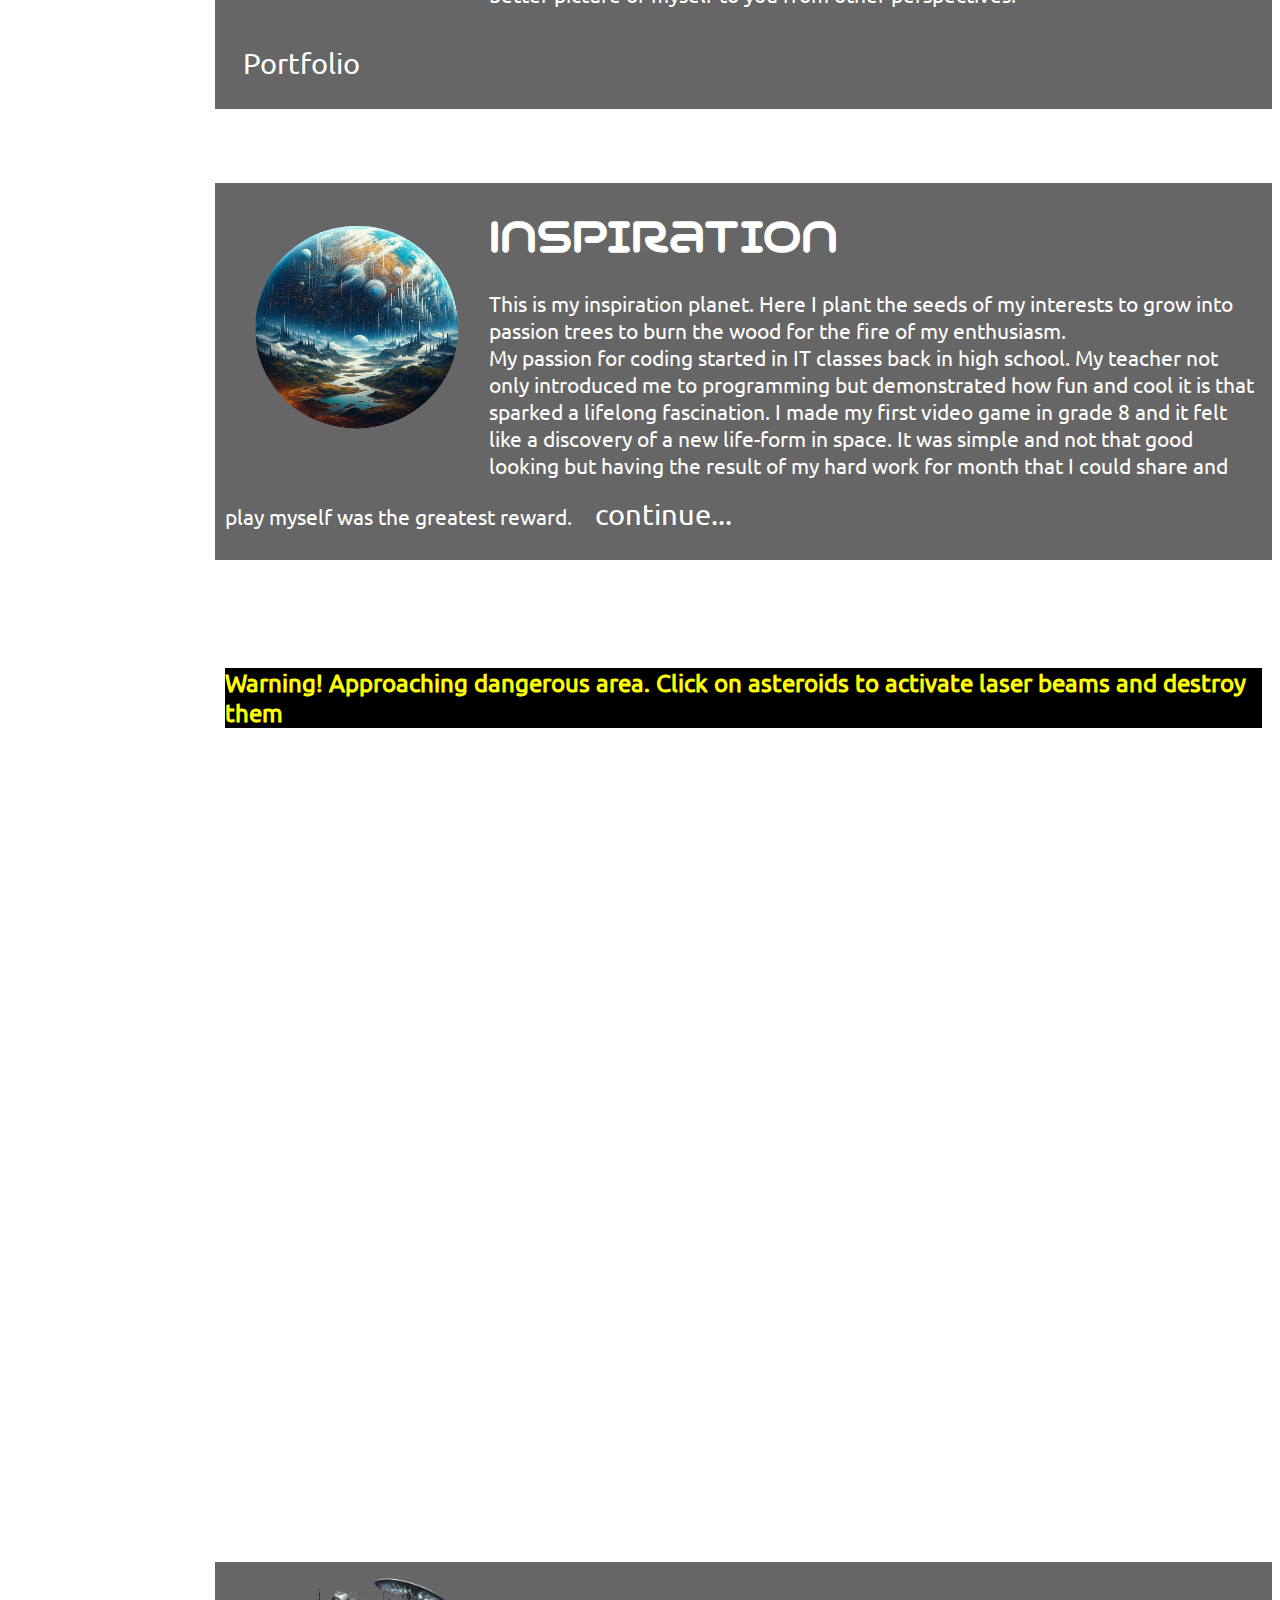
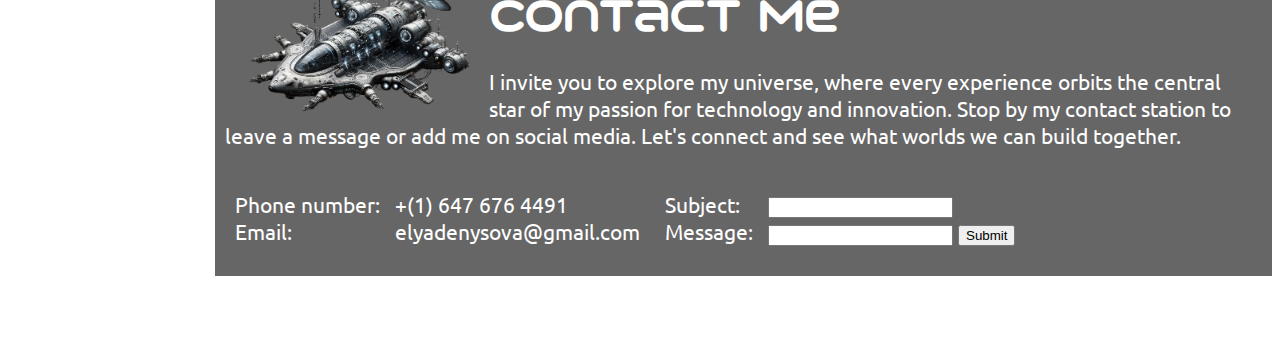
==== commit af97bc03: "bio link proper" ====
--- a/index.html
+++ b/index.html
@@ -15,7 +15,6 @@
     <nav id="navbar">
       <a><img src="img/planetLogo0.png" alt="Logo"></a>
       <h2 id="personalName">Yelyzaveta Denysova</h2>
-      <center><a href="https://ed18xy.github.io/elyadnsv/bio">BIO</a></center>
       <ul>
         <div><a href="#intro">Intro</a></div>
         <div><a href="#about">About me</a></div>
@@ -23,6 +22,7 @@
         <div><a href="#skills">Skills & Achievements</a></div>
         <div><a href="#insp">Inspiration</a></div>
         <div><a href="#contact">Contact Me</a></div>
+        <div><a href="https://ed18xy.github.io/elyadnsv/bio">BIO</a></div>
       </ul>
       <div id="social"><a href="https://www.linkedin.com/in/elyadenysova">
           <i class="fab fa-linkedin"></i>
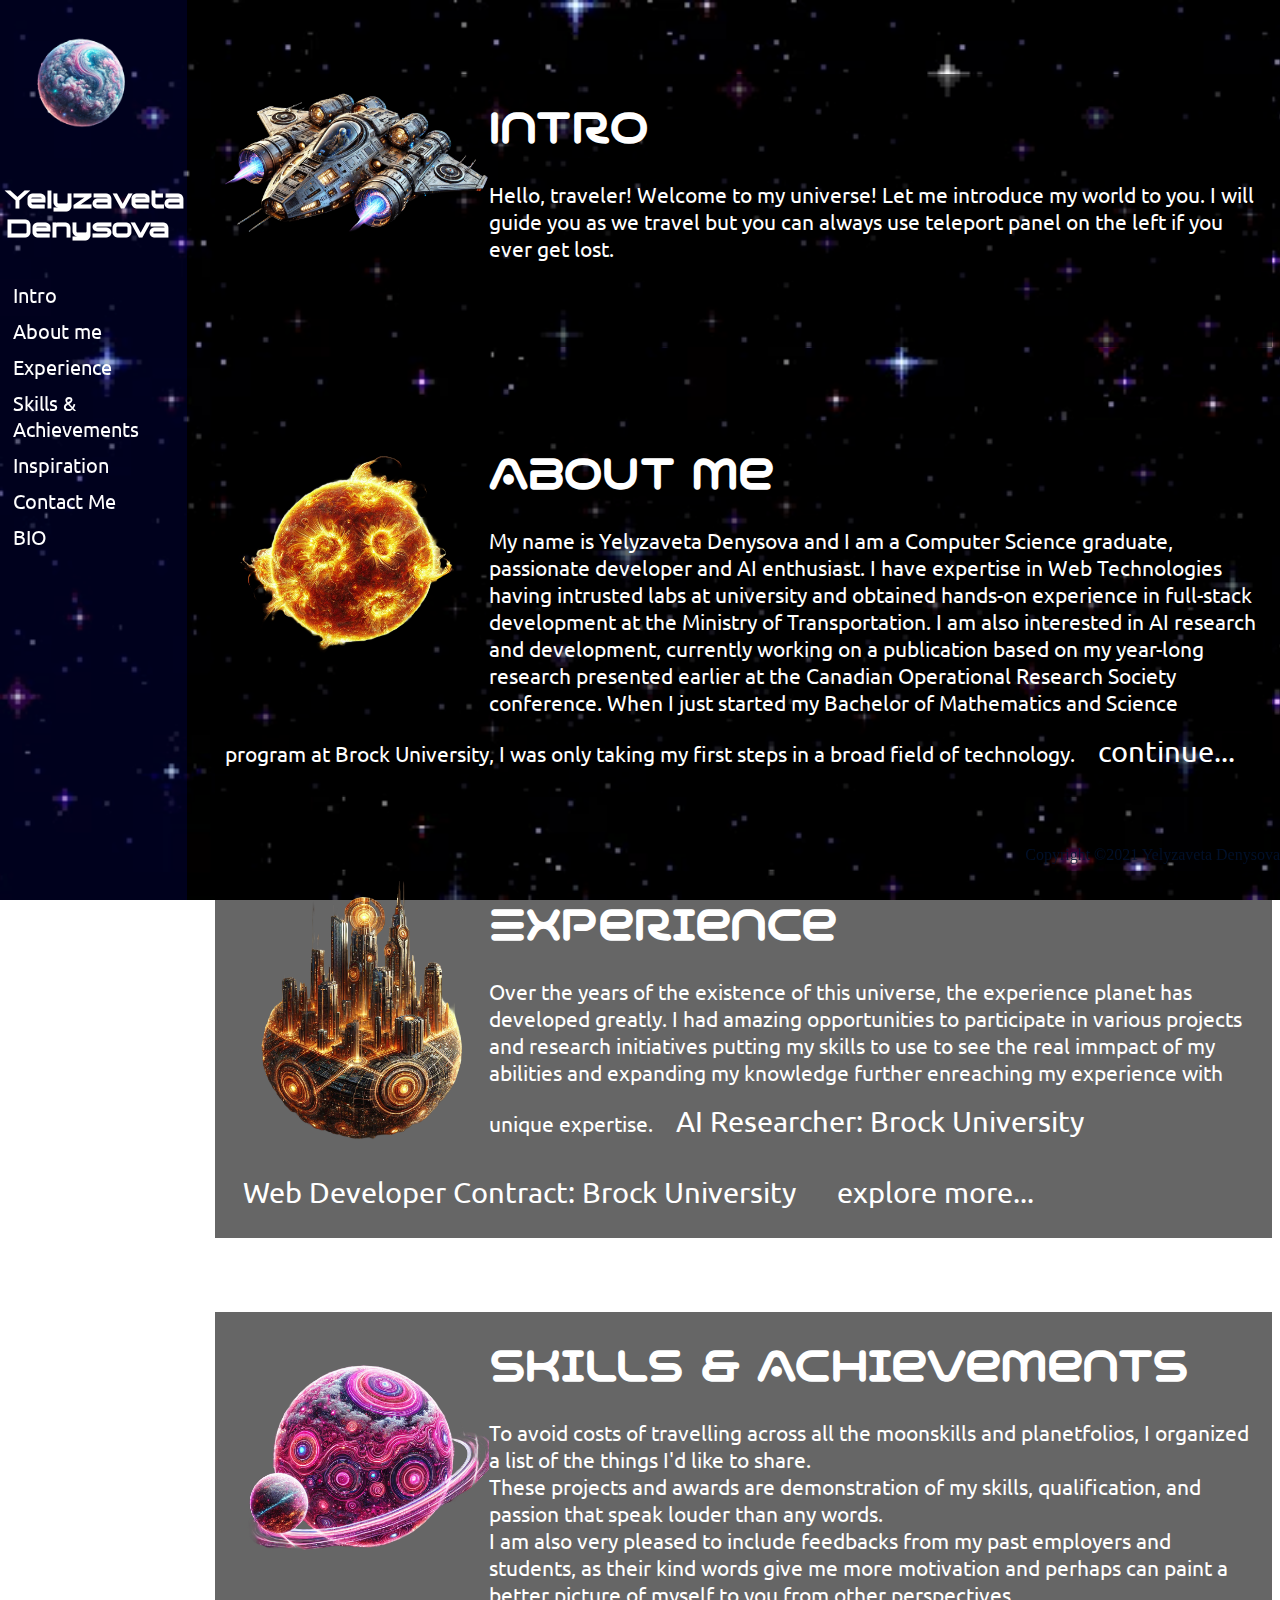
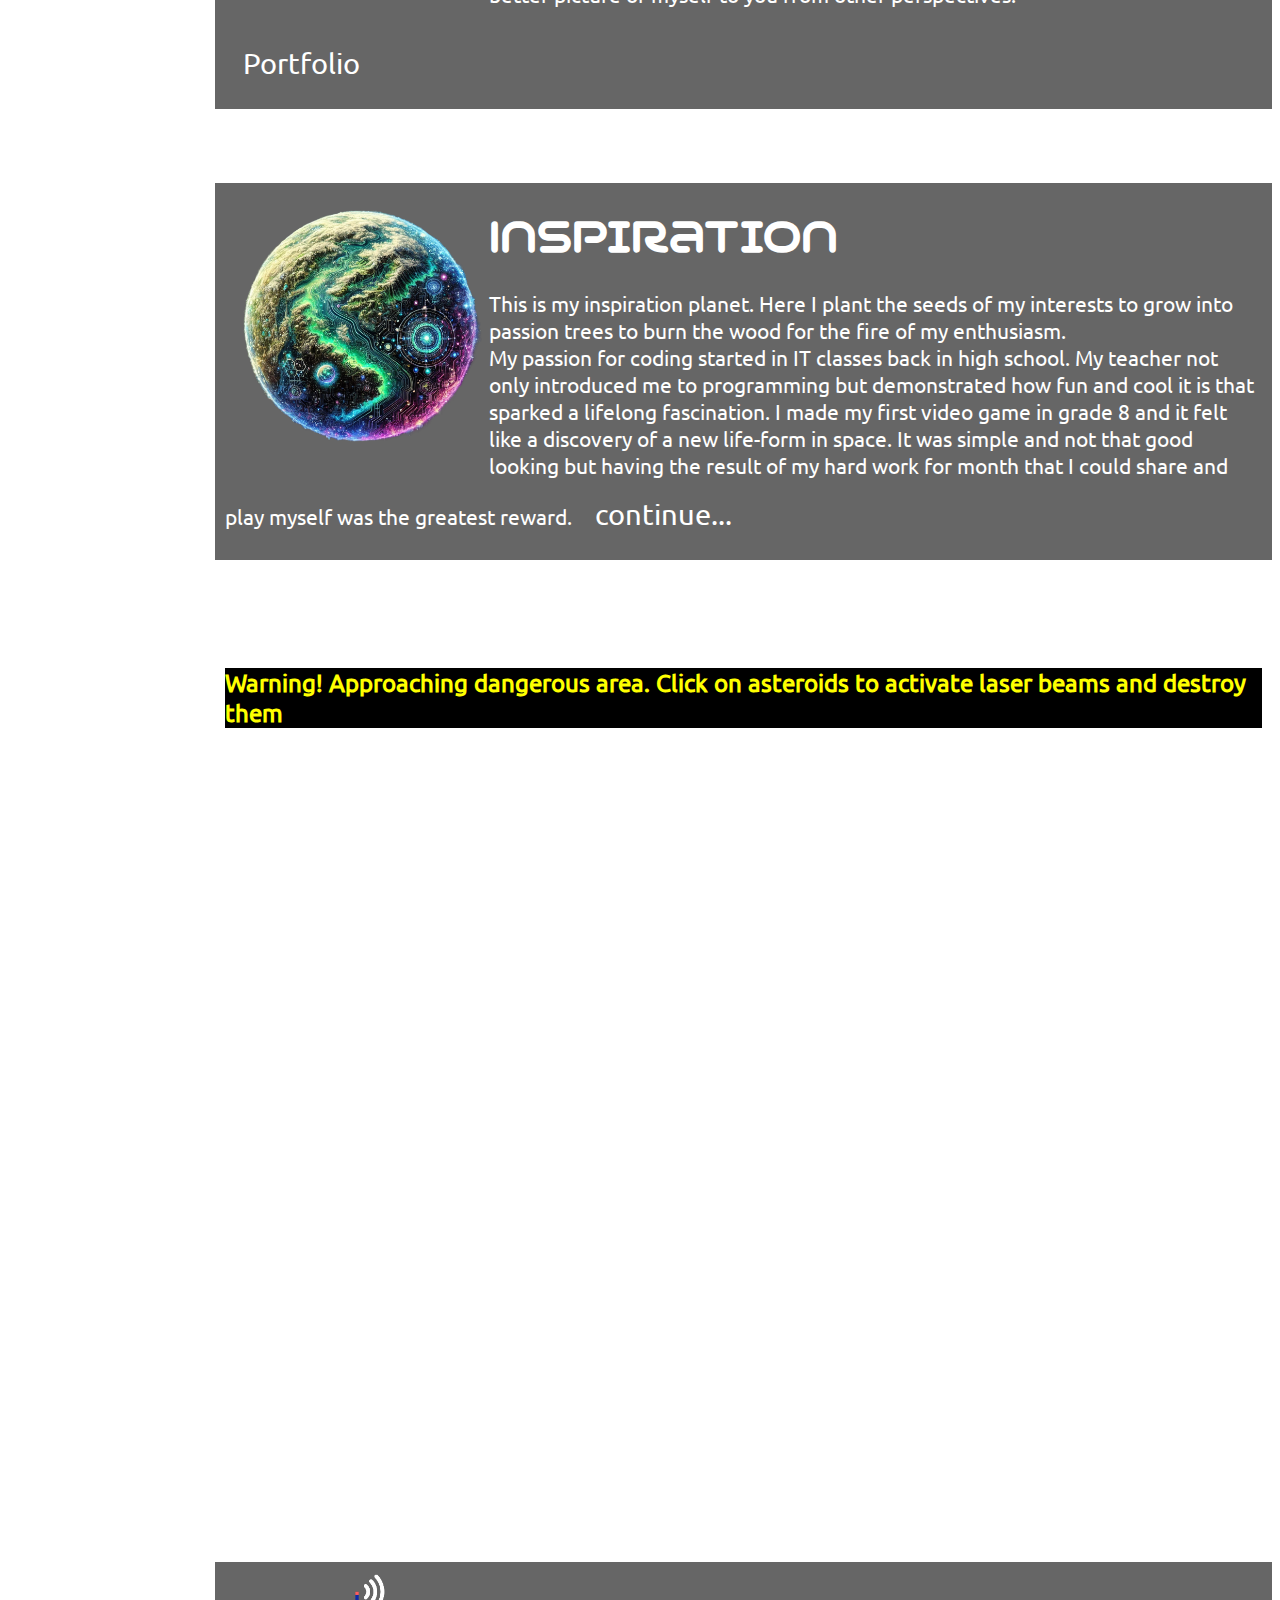
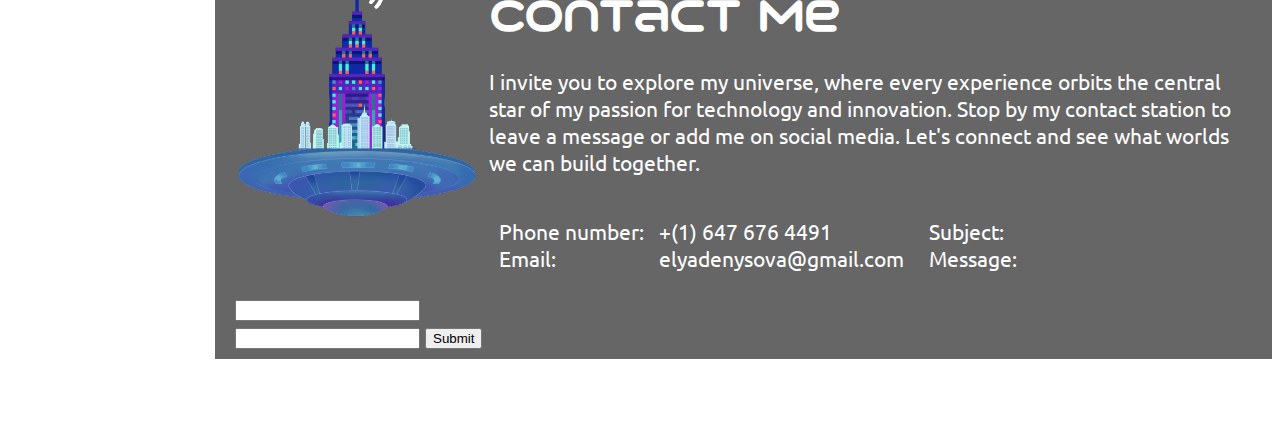
==== commit e56d5458: "new images" ====
--- a/index.html
+++ b/index.html
@@ -3,7 +3,7 @@
 
 <head>
   <meta charset="UTF-8">
-  <link rel="icon" href="img/planetLogo0.png" type="image/x-icon">
+  <link rel="icon" href="img/myplanet.png" type="image/x-icon">
   <title>Yelyzaveta Denysova</title>
   <link rel="stylesheet" href="styles.css">
   <link rel="stylesheet" href="https://use.fontawesome.com/releases/v5.14.0/css/all.css"
@@ -13,7 +13,7 @@
 <body>
   <header>
     <nav id="navbar">
-      <a><img src="img/planetLogo0.png" alt="Logo"></a>
+      <a><img src="img/myplanet.png" alt="Logo"></a>
       <h2 id="personalName">Yelyzaveta Denysova</h2>
       <ul>
         <div><a href="#intro">Intro</a></div>
@@ -38,14 +38,14 @@
   </header>
   <main id="maincontent">
     <section class="section" id="intro">
-      <a><img id="sectionimg" class="sectionimg" src="img/ship1.png" alt="ship"></a>
+      <a><img id="sectionimg" class="sectionimg" src="img/ship.png" alt="ship"></a>
       <h1>Intro</h1>
       <p>Hello, traveler! Welcome to my universe! Let me introduce my world to you.
         I will guide you as we travel but you can always use teleport panel on the
         left if you ever get lost. </br></br></br> </p>
     </section>
     <section class="section" id="about">
-      <a><img id="sectionimg" class="sectionimg" src="img/sun0.png" alt="ship"></a>
+      <a><img id="sectionimg" class="sectionimg" src="img/sun.png" alt="ship"></a>
       <h1>About me</h1>
       My name is Yelyzaveta Denysova and I am a Computer Science graduate, passionate developer and AI enthusiast. I have expertise in Web Technologies having intrusted labs at university and obtained hands-on experience in full-stack development at the Ministry of Transportation. I am also interested in AI research and development, currently working on a publication based on my year-long research presented earlier at the Canadian Operational Research Society conference. When I just started my Bachelor of Mathematics and Science program at Brock University, I was only taking my first steps in a broad field of technology. 
        <div type="button" class="collapsible" style="display: inline-flex;">continue... </div>
@@ -55,7 +55,7 @@
           </p>
     </section>
     <section class="section" id="exp">
-      <a><img id="sectionimg" class="sectionimg" src="img/expo0.png" alt="ship"></a>
+      <a><img id="sectionimg" class="sectionimg" src="img/orangeplanet.png" alt="ship"></a>
       <h1>Experience</h1>
       Over the years of the existence of this universe, the experience planet has developed greatly. I had amazing opportunities to participate in 
       various projects and research initiatives putting my skills to use to see the real immpact of my abilities and expanding my knowledge further enreaching my experience with unique expertise. 
@@ -89,7 +89,7 @@
       </div>
       <div type="button" class="collapsible" style="display: inline-flex;">explore more... </div>
       <div class="content">
-      <button type="button" class="collapsible" style="font-family:'Ubuntu'">Full-Stack Developer and Researcher: Ministry of
+      <button type="button" class="collapsible" style="font-family:'Ubuntu'">Junior Developer: Ministry of
         Transportation <i class="fa fa-caret-down"></i></button>
       <div class="content">
         <ul>
@@ -154,7 +154,7 @@
     </div>
     </section class="section">
     <section class="section" id="skills">
-      <a><img id="sectionimg" class="sectionimg" src="img/portfolio3.png" alt="ship"></a>
+      <a><img id="sectionimg" class="sectionimg" src="img/pinkplanet.png" alt="ship"></a>
       <h1>Skills & Achievements</h1>
       <p>To avoid costs of travelling across all the moonskills and planetfolios, I organized a list of
         the things I'd like to share.
@@ -171,7 +171,7 @@
       </div>
     </section>
     <section class="section" id="insp">
-      <a><img id="sectionimg" class="sectionimg" src="img/inspoplanet3.png" alt="ship"></a>
+      <a><img id="sectionimg" class="sectionimg" src="img/inspoplanet.png" alt="ship"></a>
       <h1>Inspiration</h1>
       This is my inspiration planet. Here I plant the seeds of my interests to grow into passion trees to burn the
         wood for the fire of my enthusiasm.
@@ -197,7 +197,7 @@
       <script src="main.js"></script>
     </section class="section">
     <section class="section" id="contact">
-      <a><img id="sectionimg" class="sectionimg" src="img/station0.png" alt="ship"></a>
+      <a><img id="sectionimg" class="sectionimg" src="img/station.png" alt="ship"></a>
       <h1>Contact Me</h1>
       <p>
         I invite you to explore my universe, where every experience orbits the central star of my passion for technology
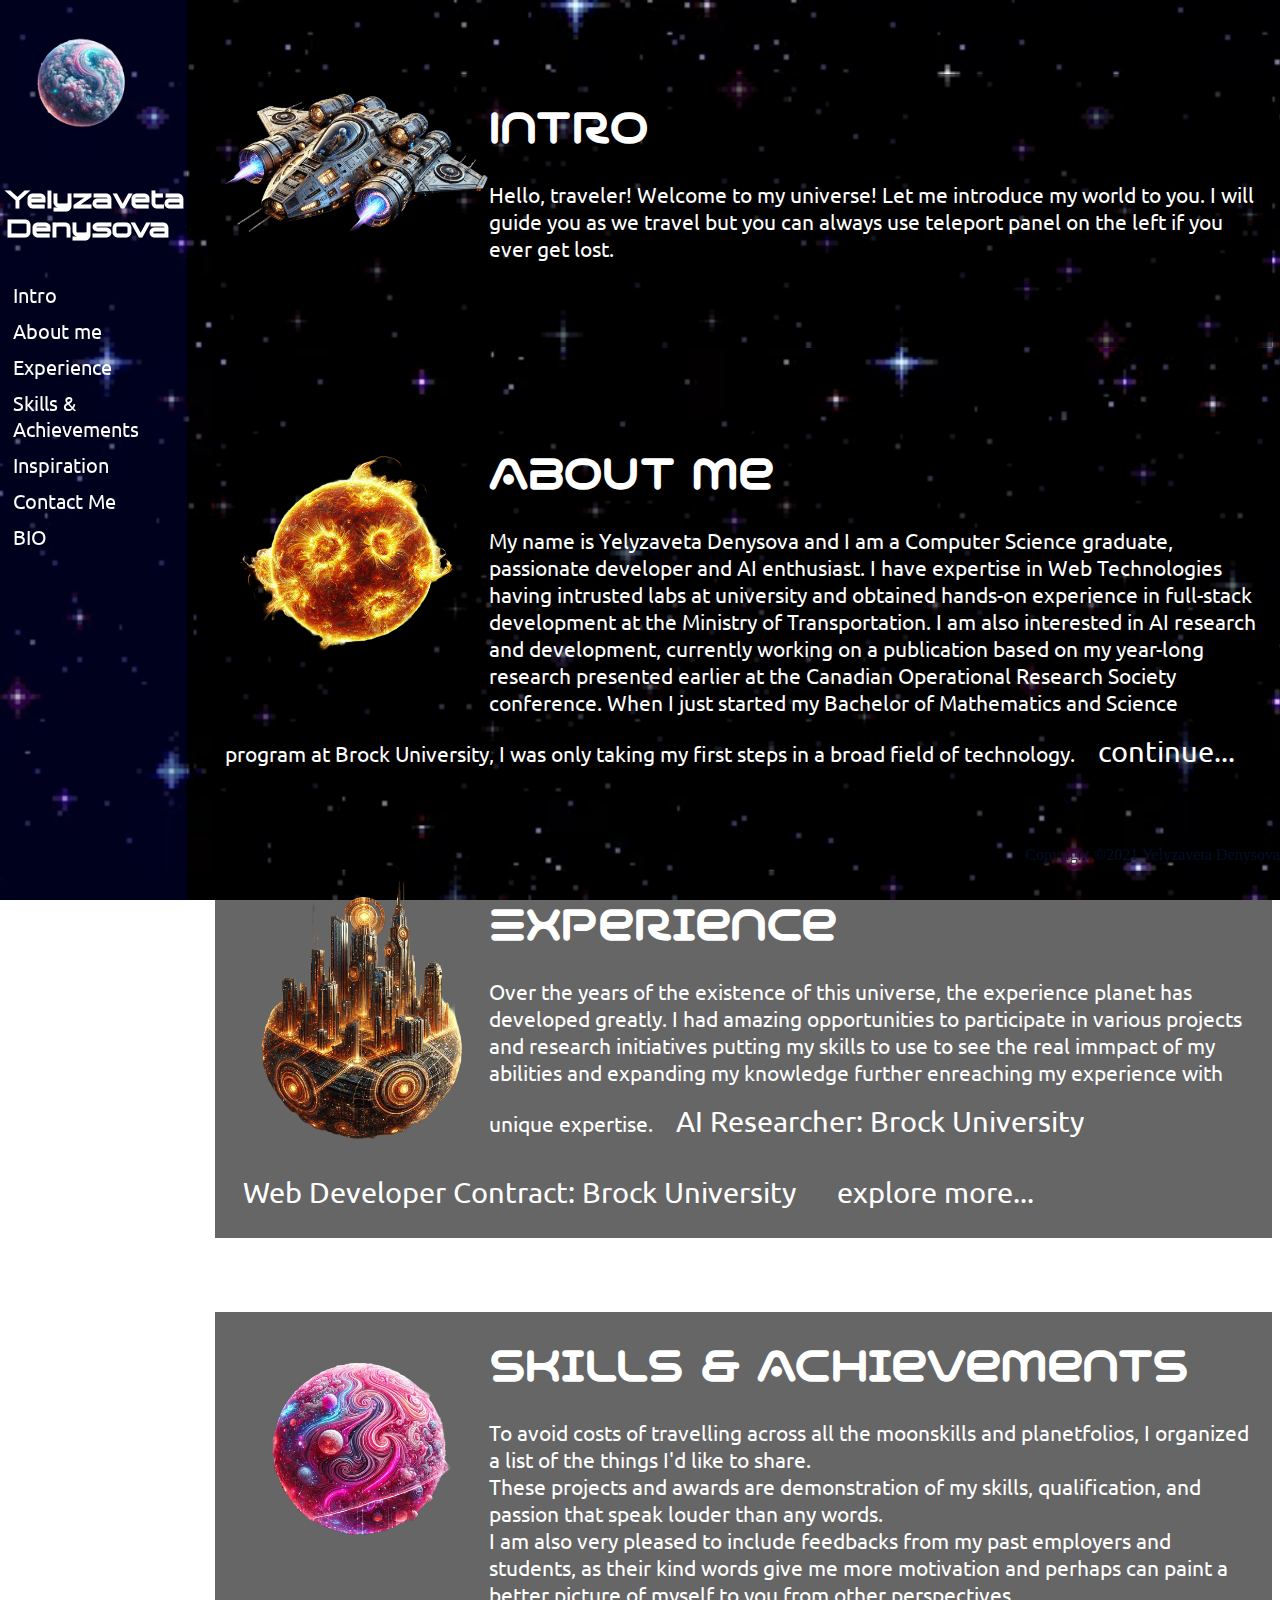
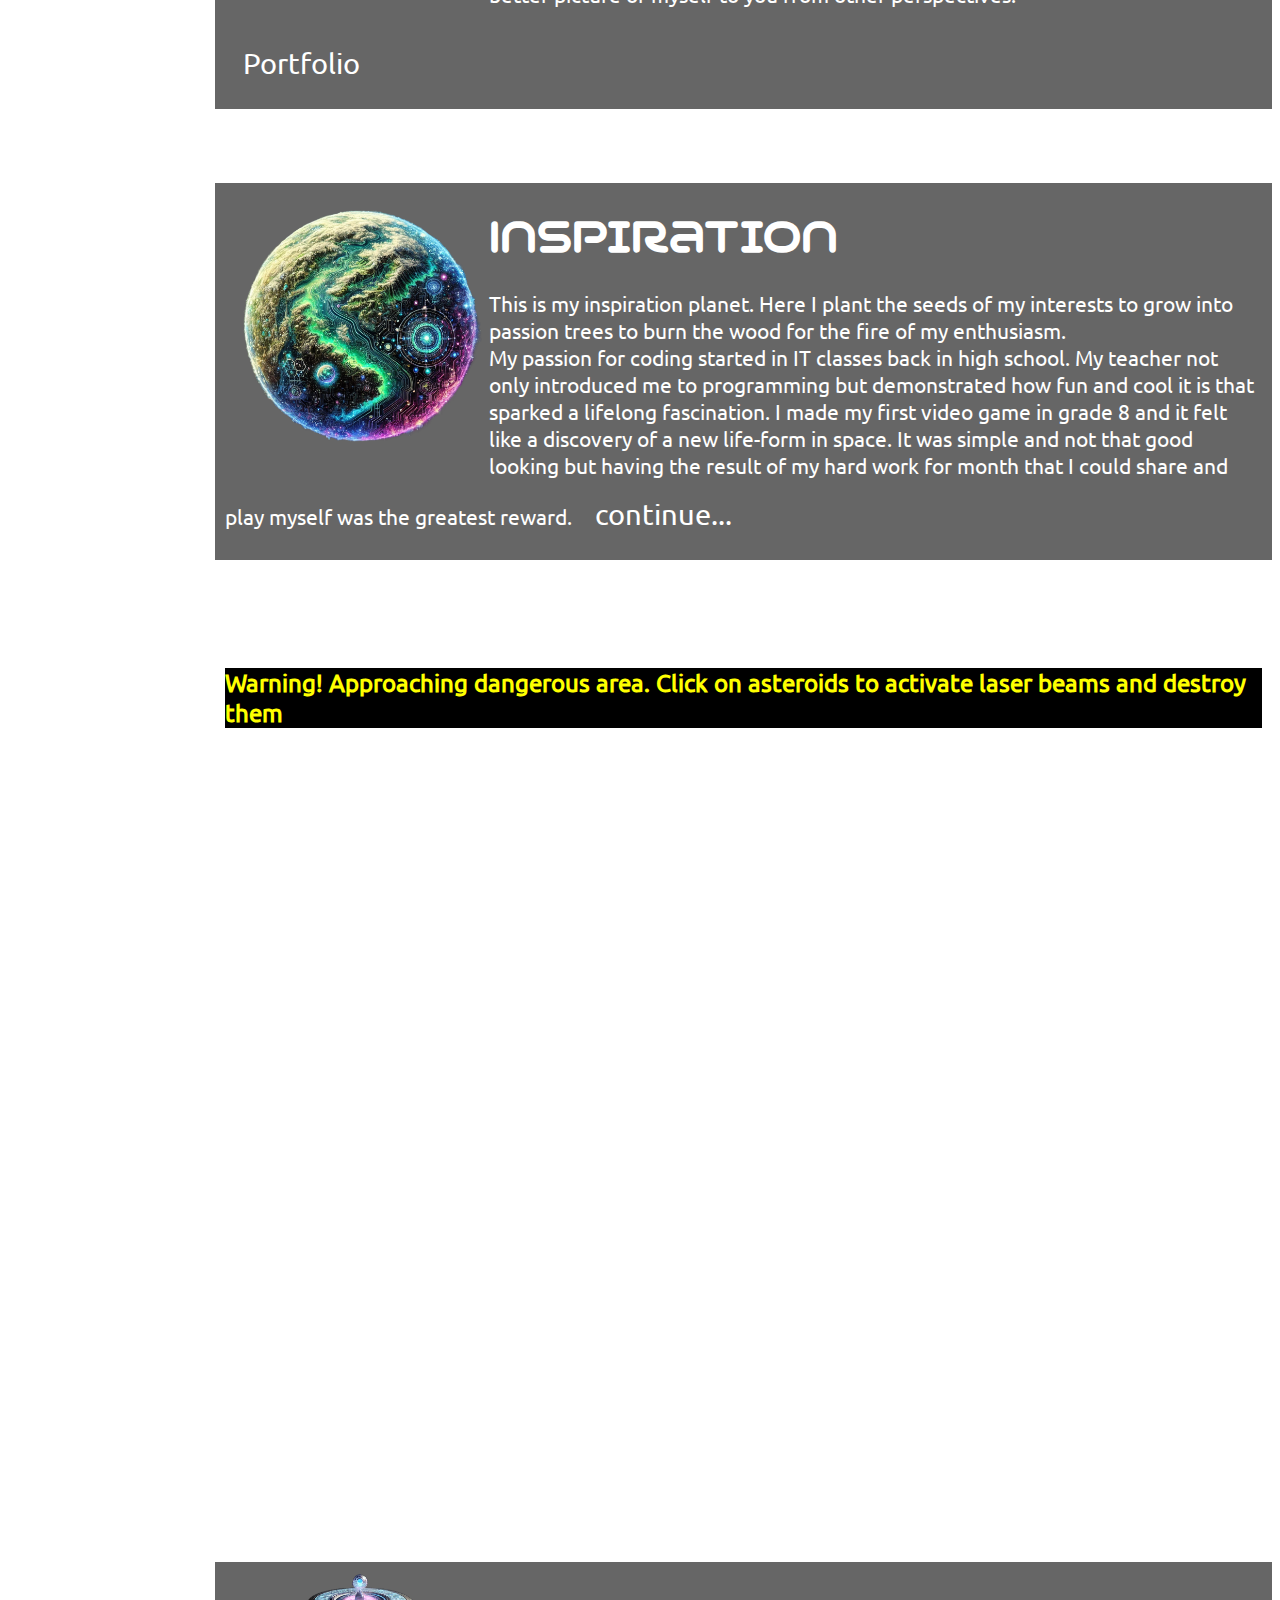
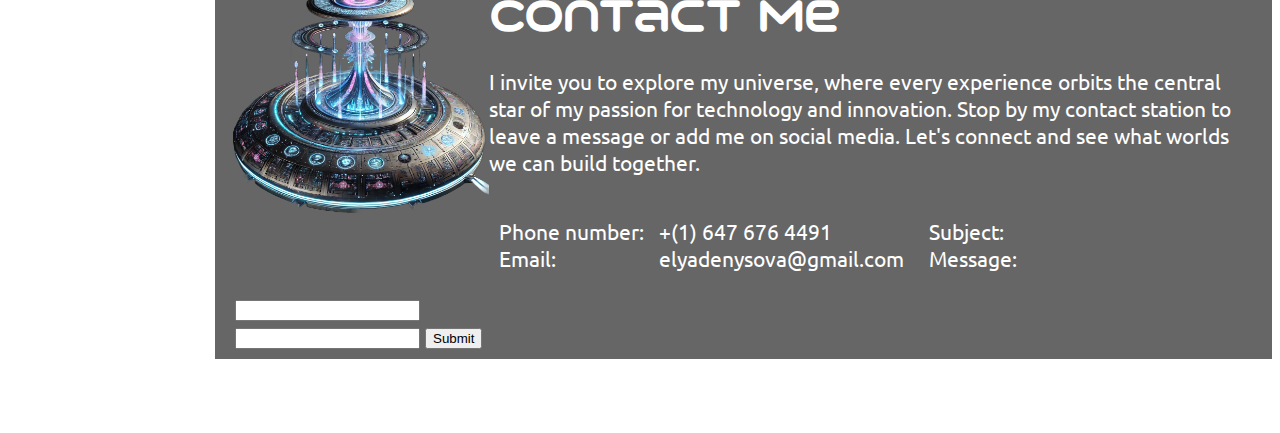
==== commit 6cd9fcf0: "more pics" ====
--- a/index.html
+++ b/index.html
@@ -197,7 +197,7 @@
       <script src="main.js"></script>
     </section class="section">
     <section class="section" id="contact">
-      <a><img id="sectionimg" class="sectionimg" src="img/station.png" alt="ship"></a>
+      <a><img id="sectionimg" class="sectionimg" src="img/stastion.png" alt="ship"></a>
       <h1>Contact Me</h1>
       <p>
         I invite you to explore my universe, where every experience orbits the central star of my passion for technology
